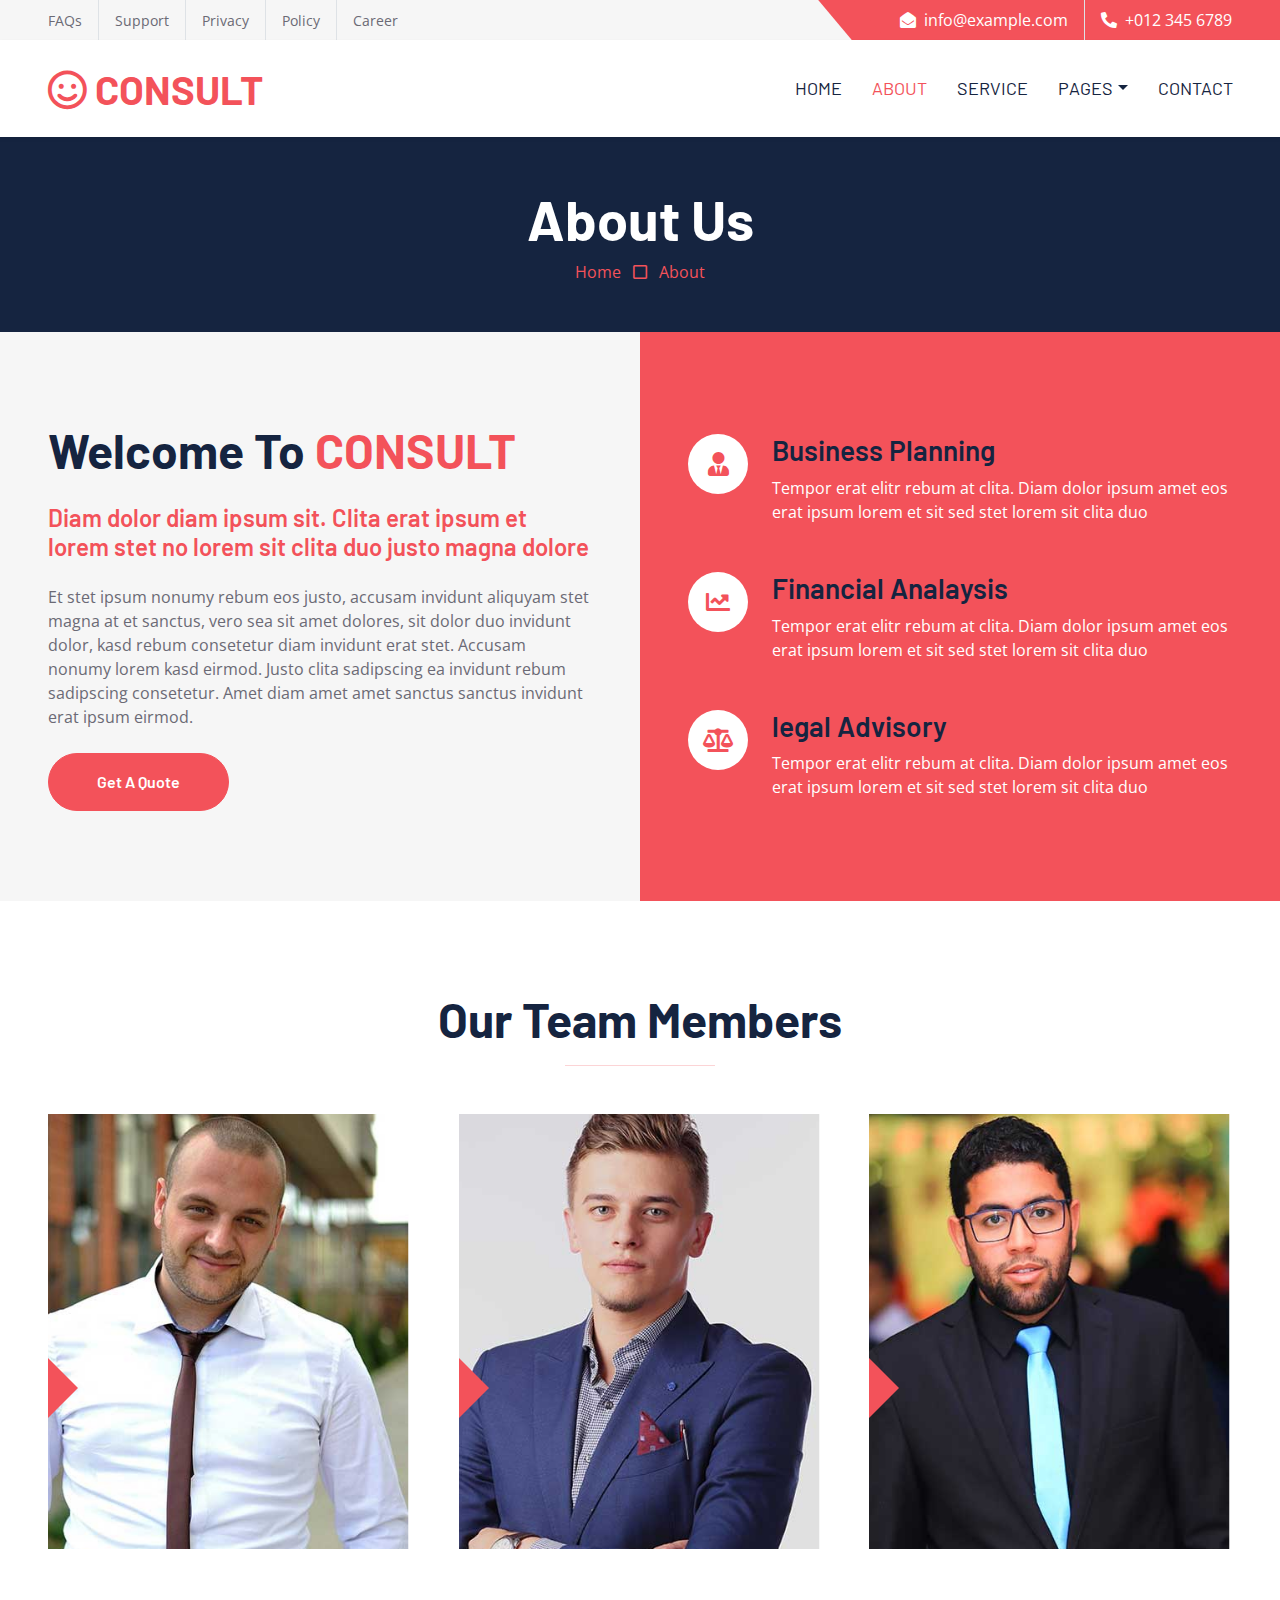
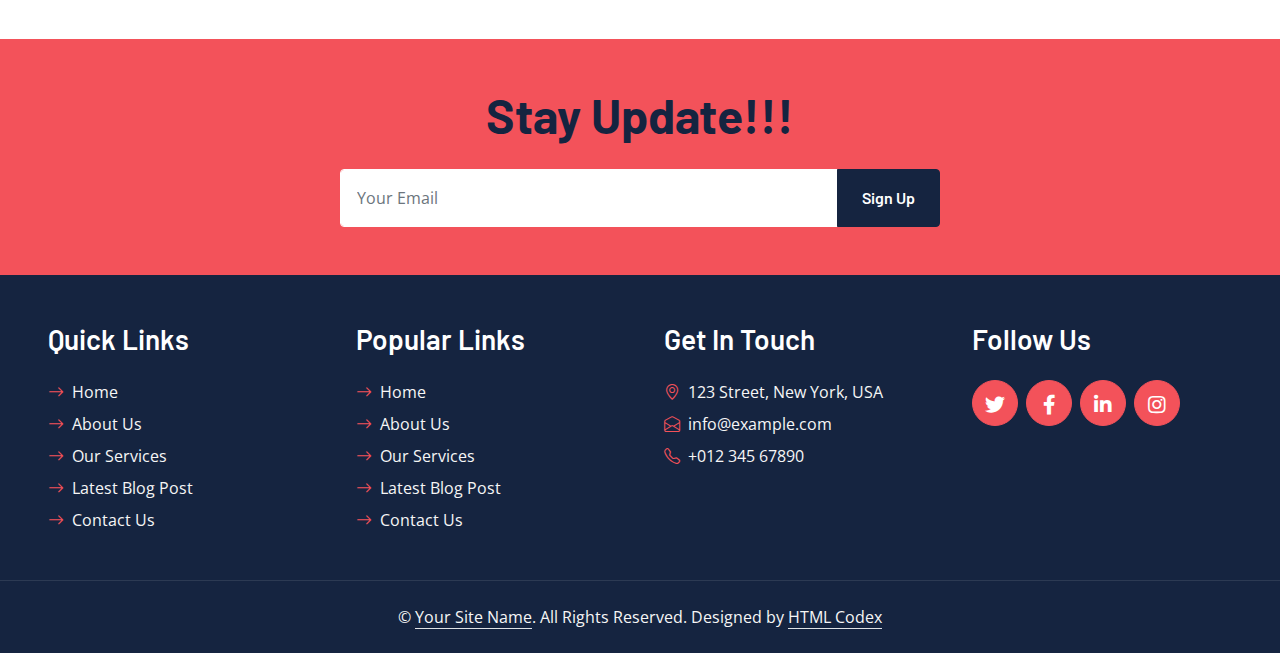
==== site/about.html @ 5a435f61 "[ALL] 1 file were committed 	Files: 		site/: Untracked" ====
<!DOCTYPE html>
<html lang="en">

<head>
    <meta charset="utf-8">
    <title>CONSULT - Consultancy Website Template</title>
    <meta content="width=device-width, initial-scale=1.0" name="viewport">
    <meta content="Free HTML Templates" name="keywords">
    <meta content="Free HTML Templates" name="description">

    <!-- Favicon -->
    <link href="img/favicon.ico" rel="icon">

    <!-- Google Web Fonts -->
    <link rel="preconnect" href="https://fonts.googleapis.com">
    <link rel="preconnect" href="https://fonts.gstatic.com" crossorigin>
    <link href="https://fonts.googleapis.com/css2?family=Barlow:wght@500;600;700&family=Open+Sans:wght@400;600&display=swap" rel="stylesheet"> 

    <!-- Icon Font Stylesheet -->
    <link href="https://cdnjs.cloudflare.com/ajax/libs/font-awesome/5.10.0/css/all.min.css" rel="stylesheet">
    <link href="https://cdn.jsdelivr.net/npm/bootstrap-icons@1.4.1/font/bootstrap-icons.css" rel="stylesheet">

    <!-- Libraries Stylesheet -->
    <link href="lib/owlcarousel/assets/owl.carousel.min.css" rel="stylesheet">

    <!-- Customized Bootstrap Stylesheet -->
    <link href="css/bootstrap.min.css" rel="stylesheet">

    <!-- Template Stylesheet -->
    <link href="css/style.css" rel="stylesheet">
</head>

<div>
    <!-- Topbar Start -->
    <div class="container-fluid bg-secondary ps-5 pe-0 d-none d-lg-block">
        <div class="row gx-0">
            <div class="col-md-6 text-center text-lg-start mb-2 mb-lg-0">
                <div class="d-inline-flex align-items-center">
                    <a class="text-body py-2 pe-3 border-end" href=""><small>FAQs</small></a>
                    <a class="text-body py-2 px-3 border-end" href=""><small>Support</small></a>
                    <a class="text-body py-2 px-3 border-end" href=""><small>Privacy</small></a>
                    <a class="text-body py-2 px-3 border-end" href=""><small>Policy</small></a>
                    <a class="text-body py-2 ps-3" href=""><small>Career</small></a>
                </div>
            </div>
            <div class="col-md-6 text-center text-lg-end">
                <div class="position-relative d-inline-flex align-items-center bg-primary text-white top-shape px-5">
                    <div class="me-3 pe-3 border-end py-2">
                        <p class="m-0"><i class="fa fa-envelope-open me-2"></i>info@example.com</p>
                    </div>
                    <div class="py-2">
                        <p class="m-0"><i class="fa fa-phone-alt me-2"></i>+012 345 6789</p>
                    </div>
                </div>
            </div>
        </div>
    </div>
    <!-- Topbar End -->


    <!-- Navbar Start -->
    <nav class="navbar navbar-expand-lg bg-white navbar-light shadow-sm px-5 py-3 py-lg-0">
        <a href="index.html" class="navbar-brand p-0">
            <h1 class="m-0 text-uppercase text-primary"><i class="far fa-smile text-primary me-2"></i>consult</h1>
        </a>
        <button class="navbar-toggler" type="button" data-bs-toggle="collapse" data-bs-target="#navbarCollapse">
            <span class="navbar-toggler-icon"></span>
        </button>
        <div class="collapse navbar-collapse" id="navbarCollapse">
            <div class="navbar-nav ms-auto py-0 me-n3">
                <a href="index.html" class="nav-item nav-link">Home</a>
                <a href="about.html" class="nav-item nav-link active">About</a>
                <a href="service.html" class="nav-item nav-link">Service</a>
                <div class="nav-item dropdown">
                    <a href="#" class="nav-link dropdown-toggle" data-bs-toggle="dropdown">Pages</a>
                    <div class="dropdown-menu m-0">
                        <a href="blog.html" class="dropdown-item">Blog Grid</a>
                        <a href="detail.html" class="dropdown-item">Blog Detail</a>
                        <a href="feature.html" class="dropdown-item">Features</a>
                        <a href="quote.html" class="dropdown-item">Quote Form</a>
                        <a href="team.html" class="dropdown-item">The Team</a>
                        <a href="testimonial.html" class="dropdown-item">Testimonial</a>
                    </div>
                </div>
                <a href="contact.html" class="nav-item nav-link">Contact</a>
            </div>
        </div>
    </nav>
    <!-- Navbar End -->


    <!-- Page Header Start -->
    <div class="container-fluid bg-dark p-5">
        <div class="row">
            <div class="col-12 text-center">
                <h1 class="display-4 text-white">About Us</h1>
                <a href="">Home</a>
                <i class="far fa-square text-primary px-2"></i>
                <a href="">About</a>
            </div>
        </div>
    </div>
    <!-- Page Header End -->


    <!-- About Start -->
    <div class="container-fluid bg-secondary p-0">
        <div class="row g-0">
            <div class="col-lg-6 py-6 px-5">
                <h1 class="display-5 mb-4">Welcome To <span class="text-primary">CONSULT</span></h1>
                <h4 class="text-primary mb-4">Diam dolor diam ipsum sit. Clita erat ipsum et lorem stet no lorem sit clita duo justo magna dolore</h4>
                <p class="mb-4">Et stet ipsum nonumy rebum eos justo, accusam invidunt aliquyam stet magna at et sanctus, vero sea sit amet dolores, sit dolor duo invidunt dolor, kasd rebum consetetur diam invidunt erat stet. Accusam nonumy lorem kasd eirmod. Justo clita sadipscing ea invidunt rebum sadipscing consetetur. Amet diam amet amet sanctus sanctus invidunt erat ipsum eirmod.</p>
                <a href="" class="btn btn-primary py-md-3 px-md-5 rounded-pill">Get A Quote</a>
            </div>
            <div class="col-lg-6">
                <div class="h-100 d-flex flex-column justify-content-center bg-primary p-5">
                    <div class="d-flex text-white mb-5">
                        <div class="d-flex flex-shrink-0 align-items-center justify-content-center bg-white text-primary rounded-circle mx-auto mb-4" style="width: 60px; height: 60px;">
                            <i class="fa fa-user-tie fs-4"></i>
                        </div>
                        <div class="ps-4">
                            <h3>Business Planning</h3>
                            <p class="mb-0">Tempor erat elitr rebum at clita. Diam dolor ipsum amet eos erat ipsum lorem et sit sed stet lorem sit clita duo</p>
                        </div>
                    </div>
                    <div class="d-flex text-white mb-5">
                        <div class="d-flex flex-shrink-0 align-items-center justify-content-center bg-white text-primary rounded-circle mx-auto mb-4" style="width: 60px; height: 60px;">
                            <i class="fa fa-chart-line fs-4"></i>
                        </div>
                        <div class="ps-4">
                            <h3>Financial Analaysis</h3>
                            <p class="mb-0">Tempor erat elitr rebum at clita. Diam dolor ipsum amet eos erat ipsum lorem et sit sed stet lorem sit clita duo</p>
                        </div>
                    </div>
                    <div class="d-flex text-white">
                        <div class="d-flex flex-shrink-0 align-items-center justify-content-center bg-white text-primary rounded-circle mx-auto mb-4" style="width: 60px; height: 60px;">
                            <i class="fa fa-balance-scale fs-4"></i>
                        </div>
                        <div class="ps-4">
                            <h3>legal Advisory</h3>
                            <p class="mb-0">Tempor erat elitr rebum at clita. Diam dolor ipsum amet eos erat ipsum lorem et sit sed stet lorem sit clita duo</p>
                        </div>
                    </div>
                </div>
            </div>
        </div>
    </div>
    <!-- About End -->


    <!-- Team Start -->
    <div class="container-fluid py-6 px-5">
        <div class="text-center mx-auto mb-5" style="max-width: 600px;">
            <h1 class="display-5 mb-0">Our Team Members</h1>
            <hr class="w-25 mx-auto bg-primary">
        </div>
        <div class="row g-5">
            <div class="col-lg-4">
                <div class="team-item position-relative overflow-hidden">
                    <img class="img-fluid w-100" src="img/team-1.jpg" alt="">
                    <div class="team-text w-100 position-absolute top-50 text-center bg-primary p-4">
                        <h3 class="text-white">Full Name</h3>
                        <p class="text-white text-uppercase mb-0">Designation</p>
                    </div>
                </div>
            </div>
            <div class="col-lg-4">
                <div class="team-item position-relative overflow-hidden">
                    <img class="img-fluid w-100" src="img/team-2.jpg" alt="">
                    <div class="team-text w-100 position-absolute top-50 text-center bg-primary p-4">
                        <h3 class="text-white">Full Name</h3>
                        <p class="text-white text-uppercase mb-0">Designation</p>
                    </div>
                </div>
            </div>
            <div class="col-lg-4">
                <div class="team-item position-relative overflow-hidden">
                    <img class="img-fluid w-100" src="img/team-3.jpg" alt="">
                    <div class="team-text w-100 position-absolute top-50 text-center bg-primary p-4">
                        <h3 class="text-white">Full Name</h3>
                        <p class="text-white text-uppercase mb-0">Designation</p>
                    </div>
                </div>
            </div>
        </div>
    </div>
    <!-- Team End -->
    

    <!-- Footer Start -->
    <div class="container-fluid bg-primary text-secondary p-5">
        <div class="row g-5">
            <div class="col-12 text-center">
                <h1 class="display-5 mb-4">Stay Update!!!</h1>
                <form class="mx-auto" style="max-width: 600px;">
                    <div class="input-group">
                        <input type="text" class="form-control border-white p-3" placeholder="Your Email">
                        <button class="btn btn-dark px-4">Sign Up</button>
                    </div>
                </form>
            </div>
        </div>
    </div>
    <div class="container-fluid bg-dark text-secondary p-5">
        <div class="row g-5">
            <div class="col-lg-3 col-md-6">
                <h3 class="text-white mb-4">Quick Links</h3>
                <div class="d-flex flex-column justify-content-start">
                    <a class="text-secondary mb-2" href="#"><i class="bi bi-arrow-right text-primary me-2"></i>Home</a>
                    <a class="text-secondary mb-2" href="#"><i class="bi bi-arrow-right text-primary me-2"></i>About Us</a>
                    <a class="text-secondary mb-2" href="#"><i class="bi bi-arrow-right text-primary me-2"></i>Our Services</a>
                    <a class="text-secondary mb-2" href="#"><i class="bi bi-arrow-right text-primary me-2"></i>Latest Blog Post</a>
                    <a class="text-secondary" href="#"><i class="bi bi-arrow-right text-primary me-2"></i>Contact Us</a>
                </div>
            </div>
            <div class="col-lg-3 col-md-6">
                <h3 class="text-white mb-4">Popular Links</h3>
                <div class="d-flex flex-column justify-content-start">
                    <a class="text-secondary mb-2" href="#"><i class="bi bi-arrow-right text-primary me-2"></i>Home</a>
                    <a class="text-secondary mb-2" href="#"><i class="bi bi-arrow-right text-primary me-2"></i>About Us</a>
                    <a class="text-secondary mb-2" href="#"><i class="bi bi-arrow-right text-primary me-2"></i>Our Services</a>
                    <a class="text-secondary mb-2" href="#"><i class="bi bi-arrow-right text-primary me-2"></i>Latest Blog Post</a>
                    <a class="text-secondary" href="#"><i class="bi bi-arrow-right text-primary me-2"></i>Contact Us</a>
                </div>
            </div>
            <div class="col-lg-3 col-md-6">
                <h3 class="text-white mb-4">Get In Touch</h3>
                <p class="mb-2"><i class="bi bi-geo-alt text-primary me-2"></i>123 Street, New York, USA</p>
                <p class="mb-2"><i class="bi bi-envelope-open text-primary me-2"></i>info@example.com</p>
                <p class="mb-0"><i class="bi bi-telephone text-primary me-2"></i>+012 345 67890</p>
            </div>
            <div class="col-lg-3 col-md-6">
                <h3 class="text-white mb-4">Follow Us</h3>
                <div class="d-flex">
                    <a class="btn btn-lg btn-primary btn-lg-square rounded-circle me-2" href="#"><i class="fab fa-twitter fw-normal"></i></a>
                    <a class="btn btn-lg btn-primary btn-lg-square rounded-circle me-2" href="#"><i class="fab fa-facebook-f fw-normal"></i></a>
                    <a class="btn btn-lg btn-primary btn-lg-square rounded-circle me-2" href="#"><i class="fab fa-linkedin-in fw-normal"></i></a>
                    <a class="btn btn-lg btn-primary btn-lg-square rounded-circle" href="#"><i class="fab fa-instagram fw-normal"></i></a>
                </div>
            </div>
        </div>
    </div>
    <div class="container-fluid bg-dark text-secondary text-center border-top py-4 px-5" style="border-color: rgba(256, 256, 256, .1) !important;">
        <p class="m-0">&copy; <a class="text-secondary border-bottom" href="#">Your Site Name</a>. All Rights Reserved. Designed by <a class="text-secondary border-bottom" href="https://htmlcodex.com">HTML Codex</a></p>
    </div>
    <!-- Footer End -->


    <!-- Back to Top -->
    <a href="#" class="btn btn-lg btn-primary btn-lg-square rounded-circle back-to-top"><i class="bi bi-arrow-up"></i></a>


    <!-- JavaScript Libraries -->
    <script src="https://code.jquery.com/jquery-3.4.1.min.js"></script>
    <script src="https://cdn.jsdelivr.net/npm/bootstrap@5.0.0/dist/js/bootstrap.bundle.min.js"></script>
    <script src="lib/easing/easing.min.js"></script>
    <script src="lib/waypoints/waypoints.min.js"></script>
    <script src="lib/owlcarousel/owl.carousel.min.js"></script>

    <!-- Template Javascript -->
    <script src="js/main.js"></script>
</body>

</html>
---- site/css/style.css ----
/********** Template CSS **********/
:root {
    --primary: #F3525A;
    --secondary: #F6F6F6;
    --light: #FFFFFF;
    --dark: #152440;
}

h1,
h2,
.font-weight-bold {
    font-weight: 700 !important;
}

h3,
h4,
.font-weight-semi-bold {
    font-weight: 600 !important;
}

h5,
h6,
.font-weight-medium {
    font-weight: 500 !important;
}

.pt-6 {
    padding-top: 90px;
}

.pb-6 {
    padding-bottom: 90px;
}

.py-6 {
    padding-top: 90px;
    padding-bottom: 90px;
}

.btn {
    font-family: 'Barlow', sans-serif;
    font-weight: 600;
    transition: .5s;
}

.btn-primary {
    color: #FFFFFF;
}

.btn-square {
    width: 36px;
    height: 36px;
}

.btn-sm-square {
    width: 28px;
    height: 28px;
}

.btn-lg-square {
    width: 46px;
    height: 46px;
}

.btn-square,
.btn-sm-square,
.btn-lg-square {
    padding-left: 0;
    padding-right: 0;
    text-align: center;
}

.back-to-top {
    position: fixed;
    display: none;
    right: 45px;
    bottom: 45px;
    z-index: 99;
}

.top-shape::before {
    position: absolute;
    content: "";
    width: 35px;
    height: 100%;
    top: 0;
    left: -17px;
    background: var(--primary);
    transform: skew(40deg);
}

.navbar-light .navbar-nav .nav-link {
    font-family: 'Barlow', sans-serif;
    padding: 35px 15px;
    font-size: 18px;
    text-transform: uppercase;
    color: var(--dark);
    outline: none;
    transition: .5s;
}

.sticky-top.navbar-light .navbar-nav .nav-link {
    padding: 20px 15px;
}

.navbar-light .navbar-nav .nav-link:hover,
.navbar-light .navbar-nav .nav-link.active {
    color: var(--primary);
}

@media (max-width: 991.98px) {
    .navbar-light .navbar-nav .nav-link  {
        padding: 10px 0;
    }
}

.carousel-caption {
    top: 0;
    left: 0;
    right: 0;
    bottom: 0;
    background: rgba(21, 36, 64, .7);
    z-index: 1;
}

@media (max-width: 576px) {
    .carousel-caption h5 {
        font-size: 14px;
        font-weight: 500 !important;
    }

    .carousel-caption h1 {
        font-size: 30px;
        font-weight: 600 !important;
    }
}

.carousel-control-prev,
.carousel-control-next {
    width: 10%;
}

.carousel-control-prev-icon,
.carousel-control-next-icon {
    width: 3rem;
    height: 3rem;
}

.service-item {
    position: relative;
    overflow: hidden;
    height: 350px;
    display: flex;
    flex-direction: column;
    align-items: center;
    justify-content: center;
    transition: .3s;
}

.service-item::after {
    position: absolute;
    content: "";
    width: 100%;
    height: 50px;
    bottom: -50px;
    left: 0;
    background: var(--light);
    border-radius: 100% 100% 0 0;
    box-shadow: 0px -10px 5px #EEEEEE;
    transition: .5s;
}

.service-item:hover::after {
    bottom: -25px;
}

.service-item p {
    transition: .3s;
}

.service-item:hover p {
    margin-bottom: 25px !important;
}

.team-item img {
    transform: scale(1.15);
    margin-left: -30px;
    transition: .5s;
}

.team-item:hover img {
    margin-left: 0;
}

.team-item .team-text {
    left: -100%;
    transition: .5s;
}

.team-item .team-text::after {
    position: absolute;
    content: "";
    width: 0;
    height: 0;
    top: 50%;
    right: -60px;
    margin-top: -30px;
    border: 30px solid;
    border-color: transparent transparent transparent var(--primary);
}

.team-item:hover .team-text {
    left: 0;
}

.testimonial-carousel .owl-nav {
    margin-top: 30px;
    display: flex;
    justify-content: start;
}

.testimonial-carousel .owl-nav .owl-prev,
.testimonial-carousel .owl-nav .owl-next{
    position: relative;
    margin: 0 5px;
    width: 45px;
    height: 45px;
    display: flex;
    align-items: center;
    justify-content: center;
    color: #FFFFFF;
    background: var(--primary);
    font-size: 22px;
    border-radius: 45px;
    transition: .5s;
}

.testimonial-carousel .owl-nav .owl-prev:hover,
.testimonial-carousel .owl-nav .owl-next:hover {
    color: var(--dark);
}

.testimonial-carousel .owl-item img {
    width: 90px;
    height: 90px;
}

.blog-item img {
    transition: .5s;
}

.blog-item:hover img {
    transform: scale(1.1);
}
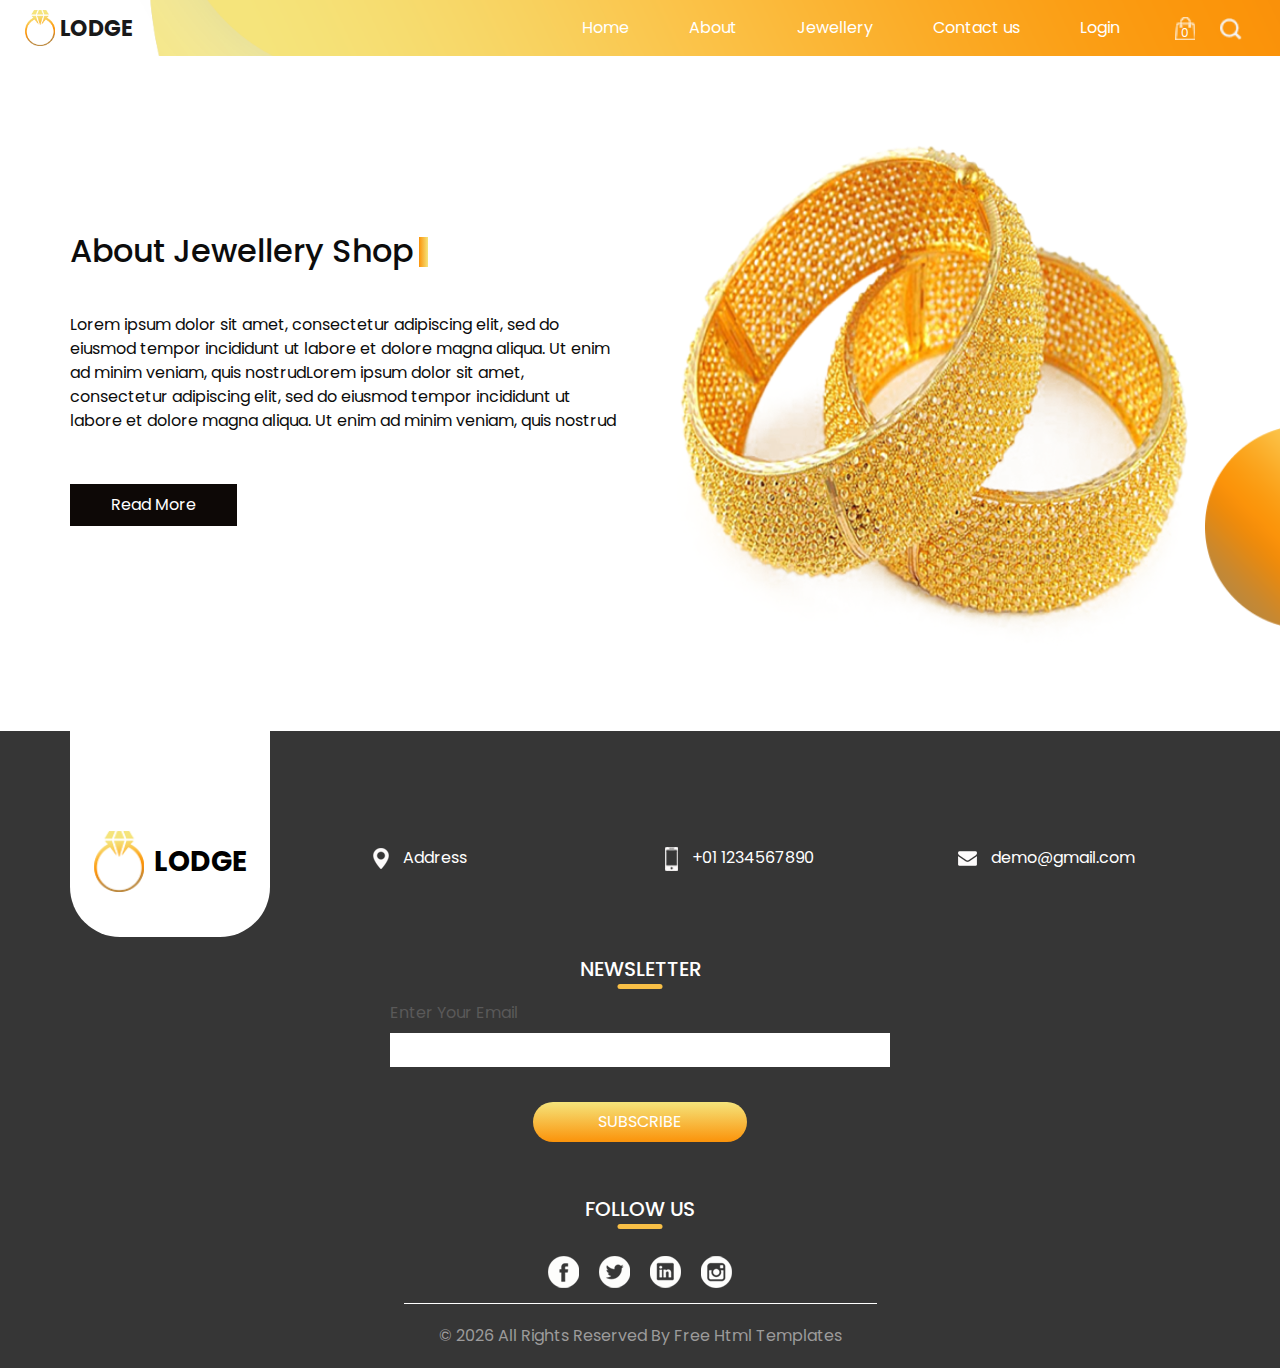
==== commit 56f8c2fe: "[ALL] 138 files were committed 	Files: 		site/LICENSE.txt: Deleted 		site/READ-ME.txt: Deleted 		sit" ====
--- a/site/about.html
+++ b/site/about.html
@@ -1,264 +1,235 @@
 <!DOCTYPE html>
-<html lang="en">
+<html>
 
 <head>
-    <meta charset="utf-8">
-    <title>CONSULT - Consultancy Website Template</title>
-    <meta content="width=device-width, initial-scale=1.0" name="viewport">
-    <meta content="Free HTML Templates" name="keywords">
-    <meta content="Free HTML Templates" name="description">
-
-    <!-- Favicon -->
-    <link href="img/favicon.ico" rel="icon">
-
-    <!-- Google Web Fonts -->
-    <link rel="preconnect" href="https://fonts.googleapis.com">
-    <link rel="preconnect" href="https://fonts.gstatic.com" crossorigin>
-    <link href="https://fonts.googleapis.com/css2?family=Barlow:wght@500;600;700&family=Open+Sans:wght@400;600&display=swap" rel="stylesheet"> 
-
-    <!-- Icon Font Stylesheet -->
-    <link href="https://cdnjs.cloudflare.com/ajax/libs/font-awesome/5.10.0/css/all.min.css" rel="stylesheet">
-    <link href="https://cdn.jsdelivr.net/npm/bootstrap-icons@1.4.1/font/bootstrap-icons.css" rel="stylesheet">
-
-    <!-- Libraries Stylesheet -->
-    <link href="lib/owlcarousel/assets/owl.carousel.min.css" rel="stylesheet">
-
-    <!-- Customized Bootstrap Stylesheet -->
-    <link href="css/bootstrap.min.css" rel="stylesheet">
-
-    <!-- Template Stylesheet -->
-    <link href="css/style.css" rel="stylesheet">
+  <!-- Basic -->
+  <meta charset="utf-8" />
+  <meta http-equiv="X-UA-Compatible" content="IE=edge" />
+  <!-- Mobile Metas -->
+  <meta name="viewport" content="width=device-width, initial-scale=1, shrink-to-fit=no" />
+  <!-- Site Metas -->
+  <meta name="keywords" content="" />
+  <meta name="description" content="" />
+  <meta name="author" content="" />
+
+  <title>Lodge</title>
+
+  <!-- slider stylesheet -->
+  <link rel="stylesheet" type="text/css" href="https://cdnjs.cloudflare.com/ajax/libs/OwlCarousel2/2.1.3/assets/owl.carousel.min.css" />
+
+  <!-- bootstrap core css -->
+  <link rel="stylesheet" type="text/css" href="css/bootstrap.css" />
+
+  <!-- fonts style -->
+  <link href="https://fonts.googleapis.com/css?family=Baloo+Chettan|Poppins:400,600,700&display=swap" rel="stylesheet">
+  <!-- Custom styles for this template -->
+  <link href="css/style.css" rel="stylesheet" />
+  <!-- responsive style -->
+  <link href="css/responsive.css" rel="stylesheet" />
 </head>
 
-<div>
-    <!-- Topbar Start -->
-    <div class="container-fluid bg-secondary ps-5 pe-0 d-none d-lg-block">
-        <div class="row gx-0">
-            <div class="col-md-6 text-center text-lg-start mb-2 mb-lg-0">
-                <div class="d-inline-flex align-items-center">
-                    <a class="text-body py-2 pe-3 border-end" href=""><small>FAQs</small></a>
-                    <a class="text-body py-2 px-3 border-end" href=""><small>Support</small></a>
-                    <a class="text-body py-2 px-3 border-end" href=""><small>Privacy</small></a>
-                    <a class="text-body py-2 px-3 border-end" href=""><small>Policy</small></a>
-                    <a class="text-body py-2 ps-3" href=""><small>Career</small></a>
+<body class="sub_page">
+
+  <div class="hero_area">
+    <!-- header section strats -->
+    <header class="header_section">
+      <div class="container-fluid">
+        <nav class="navbar navbar-expand-lg custom_nav-container ">
+          <a class="navbar-brand" href="index.html">
+            <img src="images/logo.png" alt="">
+            <span>
+              Lodge
+            </span>
+          </a>
+          <button class="navbar-toggler" type="button" data-toggle="collapse" data-target="#navbarSupportedContent" aria-controls="navbarSupportedContent" aria-expanded="false" aria-label="Toggle navigation">
+            <span class="navbar-toggler-icon"></span>
+          </button>
+
+          <div class="collapse navbar-collapse" id="navbarSupportedContent">
+            <div class="d-flex ml-auto flex-column flex-lg-row align-items-center">
+              <ul class="navbar-nav  ">
+                <li class="nav-item active">
+                  <a class="nav-link" href="index.html">Home <span class="sr-only">(current)</span></a>
+                </li>
+                <li class="nav-item">
+                  <a class="nav-link" href="about.html"> About</a>
+                </li>
+                <li class="nav-item">
+                  <a class="nav-link" href="jewellery.html">Jewellery </a>
+                </li>
+                <li class="nav-item">
+                  <a class="nav-link" href="contact.html">Contact us</a>
+                </li>
+                <li class="nav-item">
+                  <a class="nav-link" href="#">Login</a>
+                </li>
+              </ul>
+
+            </div>
+            <div class="quote_btn-container ">
+              <a href="">
+                <img src="images/cart.png" alt="">
+                <div class="cart_number">
+                  0
                 </div>
-            </div>
-            <div class="col-md-6 text-center text-lg-end">
-                <div class="position-relative d-inline-flex align-items-center bg-primary text-white top-shape px-5">
-                    <div class="me-3 pe-3 border-end py-2">
-                        <p class="m-0"><i class="fa fa-envelope-open me-2"></i>info@example.com</p>
-                    </div>
-                    <div class="py-2">
-                        <p class="m-0"><i class="fa fa-phone-alt me-2"></i>+012 345 6789</p>
-                    </div>
-                </div>
-            </div>
-        </div>
+              </a>
+              <form class="form-inline">
+                <button class="btn  my-2 my-sm-0 nav_search-btn" type="submit"></button>
+              </form>
+            </div>
+          </div>
+        </nav>
+      </div>
+    </header>
+    <!-- end header section -->
+  </div>
+
+
+
+  <!-- about section -->
+
+  <section class="about_section layout_padding2-top layout_padding-bottom">
+    <div class="design-box">
+      <img src="images/design-2.png" alt="">
     </div>
-    <!-- Topbar End -->
-
-
-    <!-- Navbar Start -->
-    <nav class="navbar navbar-expand-lg bg-white navbar-light shadow-sm px-5 py-3 py-lg-0">
-        <a href="index.html" class="navbar-brand p-0">
-            <h1 class="m-0 text-uppercase text-primary"><i class="far fa-smile text-primary me-2"></i>consult</h1>
-        </a>
-        <button class="navbar-toggler" type="button" data-bs-toggle="collapse" data-bs-target="#navbarCollapse">
-            <span class="navbar-toggler-icon"></span>
-        </button>
-        <div class="collapse navbar-collapse" id="navbarCollapse">
-            <div class="navbar-nav ms-auto py-0 me-n3">
-                <a href="index.html" class="nav-item nav-link">Home</a>
-                <a href="about.html" class="nav-item nav-link active">About</a>
-                <a href="service.html" class="nav-item nav-link">Service</a>
-                <div class="nav-item dropdown">
-                    <a href="#" class="nav-link dropdown-toggle" data-bs-toggle="dropdown">Pages</a>
-                    <div class="dropdown-menu m-0">
-                        <a href="blog.html" class="dropdown-item">Blog Grid</a>
-                        <a href="detail.html" class="dropdown-item">Blog Detail</a>
-                        <a href="feature.html" class="dropdown-item">Features</a>
-                        <a href="quote.html" class="dropdown-item">Quote Form</a>
-                        <a href="team.html" class="dropdown-item">The Team</a>
-                        <a href="testimonial.html" class="dropdown-item">Testimonial</a>
-                    </div>
-                </div>
-                <a href="contact.html" class="nav-item nav-link">Contact</a>
-            </div>
-        </div>
-    </nav>
-    <!-- Navbar End -->
-
-
-    <!-- Page Header Start -->
-    <div class="container-fluid bg-dark p-5">
+    <div class="container">
+      <div class="row">
+        <div class="col-md-6">
+          <div class="detail-box">
+            <div class="heading_container">
+              <h2>
+                About Jewellery Shop
+              </h2>
+            </div>
+            <p>
+              Lorem ipsum dolor sit amet, consectetur adipiscing elit, sed do eiusmod tempor incididunt ut labore et
+              dolore magna aliqua. Ut enim ad minim veniam, quis nostrudLorem ipsum dolor sit amet, consectetur
+              adipiscing elit, sed do eiusmod tempor incididunt ut labore et dolore magna aliqua. Ut enim ad minim
+              veniam, quis nostrud
+            </p>
+            <div>
+              <a href="">
+                Read More
+              </a>
+            </div>
+          </div>
+        </div>
+        <div class="col-md-6">
+          <div class="img-box">
+            <img src="images/about-img.png" alt="">
+          </div>
+        </div>
+      </div>
+    </div>
+  </section>
+
+  <!-- end about section -->
+
+
+  <!-- info section -->
+  <section class="info_section ">
+    <div class="container">
+      <div class="info_container">
         <div class="row">
-            <div class="col-12 text-center">
-                <h1 class="display-4 text-white">About Us</h1>
-                <a href="">Home</a>
-                <i class="far fa-square text-primary px-2"></i>
-                <a href="">About</a>
-            </div>
-        </div>
+          <div class="col-md-3">
+            <div class="info_logo">
+              <a href="">
+                <img src="images/logo.png" alt="">
+                <span>
+                  Lodge
+                </span>
+              </a>
+            </div>
+          </div>
+          <div class="col-md-3">
+            <div class="info_contact">
+              <a href="">
+                <img src="images/location.png" alt="">
+                <span>
+                  Address
+                </span>
+              </a>
+            </div>
+          </div>
+          <div class="col-md-3">
+            <div class="info_contact">
+              <a href="">
+                <img src="images/phone.png" alt="">
+                <span>
+                  +01 1234567890
+                </span>
+              </a>
+            </div>
+          </div>
+          <div class="col-md-3">
+            <div class="info_contact">
+              <a href="">
+                <img src="images/mail.png" alt="">
+                <span>
+                  demo@gmail.com
+                </span>
+              </a>
+            </div>
+          </div>
+        </div>
+        <div class="info_form">
+          <div class="d-flex justify-content-center">
+            <h5 class="info_heading">
+              Newsletter
+            </h5>
+          </div>
+          <form action="">
+            <div class="email_box">
+              <label for="email2">Enter Your Email</label>
+              <input type="text" id="email2">
+            </div>
+            <div>
+              <button>
+                subscribe
+              </button>
+            </div>
+          </form>
+        </div>
+        <div class="info_social">
+          <div class="d-flex justify-content-center">
+            <h5 class="info_heading">
+              Follow Us
+            </h5>
+          </div>
+          <div class="social_box">
+            <a href="">
+              <img src="images/fb.png" alt="">
+            </a>
+            <a href="">
+              <img src="images/twitter.png" alt="">
+            </a>
+            <a href="">
+              <img src="images/linkedin.png" alt="">
+            </a>
+            <a href="">
+              <img src="images/insta.png" alt="">
+            </a>
+          </div>
+        </div>
+      </div>
     </div>
-    <!-- Page Header End -->
-
-
-    <!-- About Start -->
-    <div class="container-fluid bg-secondary p-0">
-        <div class="row g-0">
-            <div class="col-lg-6 py-6 px-5">
-                <h1 class="display-5 mb-4">Welcome To <span class="text-primary">CONSULT</span></h1>
-                <h4 class="text-primary mb-4">Diam dolor diam ipsum sit. Clita erat ipsum et lorem stet no lorem sit clita duo justo magna dolore</h4>
-                <p class="mb-4">Et stet ipsum nonumy rebum eos justo, accusam invidunt aliquyam stet magna at et sanctus, vero sea sit amet dolores, sit dolor duo invidunt dolor, kasd rebum consetetur diam invidunt erat stet. Accusam nonumy lorem kasd eirmod. Justo clita sadipscing ea invidunt rebum sadipscing consetetur. Amet diam amet amet sanctus sanctus invidunt erat ipsum eirmod.</p>
-                <a href="" class="btn btn-primary py-md-3 px-md-5 rounded-pill">Get A Quote</a>
-            </div>
-            <div class="col-lg-6">
-                <div class="h-100 d-flex flex-column justify-content-center bg-primary p-5">
-                    <div class="d-flex text-white mb-5">
-                        <div class="d-flex flex-shrink-0 align-items-center justify-content-center bg-white text-primary rounded-circle mx-auto mb-4" style="width: 60px; height: 60px;">
-                            <i class="fa fa-user-tie fs-4"></i>
-                        </div>
-                        <div class="ps-4">
-                            <h3>Business Planning</h3>
-                            <p class="mb-0">Tempor erat elitr rebum at clita. Diam dolor ipsum amet eos erat ipsum lorem et sit sed stet lorem sit clita duo</p>
-                        </div>
-                    </div>
-                    <div class="d-flex text-white mb-5">
-                        <div class="d-flex flex-shrink-0 align-items-center justify-content-center bg-white text-primary rounded-circle mx-auto mb-4" style="width: 60px; height: 60px;">
-                            <i class="fa fa-chart-line fs-4"></i>
-                        </div>
-                        <div class="ps-4">
-                            <h3>Financial Analaysis</h3>
-                            <p class="mb-0">Tempor erat elitr rebum at clita. Diam dolor ipsum amet eos erat ipsum lorem et sit sed stet lorem sit clita duo</p>
-                        </div>
-                    </div>
-                    <div class="d-flex text-white">
-                        <div class="d-flex flex-shrink-0 align-items-center justify-content-center bg-white text-primary rounded-circle mx-auto mb-4" style="width: 60px; height: 60px;">
-                            <i class="fa fa-balance-scale fs-4"></i>
-                        </div>
-                        <div class="ps-4">
-                            <h3>legal Advisory</h3>
-                            <p class="mb-0">Tempor erat elitr rebum at clita. Diam dolor ipsum amet eos erat ipsum lorem et sit sed stet lorem sit clita duo</p>
-                        </div>
-                    </div>
-                </div>
-            </div>
-        </div>
-    </div>
-    <!-- About End -->
-
-
-    <!-- Team Start -->
-    <div class="container-fluid py-6 px-5">
-        <div class="text-center mx-auto mb-5" style="max-width: 600px;">
-            <h1 class="display-5 mb-0">Our Team Members</h1>
-            <hr class="w-25 mx-auto bg-primary">
-        </div>
-        <div class="row g-5">
-            <div class="col-lg-4">
-                <div class="team-item position-relative overflow-hidden">
-                    <img class="img-fluid w-100" src="img/team-1.jpg" alt="">
-                    <div class="team-text w-100 position-absolute top-50 text-center bg-primary p-4">
-                        <h3 class="text-white">Full Name</h3>
-                        <p class="text-white text-uppercase mb-0">Designation</p>
-                    </div>
-                </div>
-            </div>
-            <div class="col-lg-4">
-                <div class="team-item position-relative overflow-hidden">
-                    <img class="img-fluid w-100" src="img/team-2.jpg" alt="">
-                    <div class="team-text w-100 position-absolute top-50 text-center bg-primary p-4">
-                        <h3 class="text-white">Full Name</h3>
-                        <p class="text-white text-uppercase mb-0">Designation</p>
-                    </div>
-                </div>
-            </div>
-            <div class="col-lg-4">
-                <div class="team-item position-relative overflow-hidden">
-                    <img class="img-fluid w-100" src="img/team-3.jpg" alt="">
-                    <div class="team-text w-100 position-absolute top-50 text-center bg-primary p-4">
-                        <h3 class="text-white">Full Name</h3>
-                        <p class="text-white text-uppercase mb-0">Designation</p>
-                    </div>
-                </div>
-            </div>
-        </div>
-    </div>
-    <!-- Team End -->
-    
-
-    <!-- Footer Start -->
-    <div class="container-fluid bg-primary text-secondary p-5">
-        <div class="row g-5">
-            <div class="col-12 text-center">
-                <h1 class="display-5 mb-4">Stay Update!!!</h1>
-                <form class="mx-auto" style="max-width: 600px;">
-                    <div class="input-group">
-                        <input type="text" class="form-control border-white p-3" placeholder="Your Email">
-                        <button class="btn btn-dark px-4">Sign Up</button>
-                    </div>
-                </form>
-            </div>
-        </div>
-    </div>
-    <div class="container-fluid bg-dark text-secondary p-5">
-        <div class="row g-5">
-            <div class="col-lg-3 col-md-6">
-                <h3 class="text-white mb-4">Quick Links</h3>
-                <div class="d-flex flex-column justify-content-start">
-                    <a class="text-secondary mb-2" href="#"><i class="bi bi-arrow-right text-primary me-2"></i>Home</a>
-                    <a class="text-secondary mb-2" href="#"><i class="bi bi-arrow-right text-primary me-2"></i>About Us</a>
-                    <a class="text-secondary mb-2" href="#"><i class="bi bi-arrow-right text-primary me-2"></i>Our Services</a>
-                    <a class="text-secondary mb-2" href="#"><i class="bi bi-arrow-right text-primary me-2"></i>Latest Blog Post</a>
-                    <a class="text-secondary" href="#"><i class="bi bi-arrow-right text-primary me-2"></i>Contact Us</a>
-                </div>
-            </div>
-            <div class="col-lg-3 col-md-6">
-                <h3 class="text-white mb-4">Popular Links</h3>
-                <div class="d-flex flex-column justify-content-start">
-                    <a class="text-secondary mb-2" href="#"><i class="bi bi-arrow-right text-primary me-2"></i>Home</a>
-                    <a class="text-secondary mb-2" href="#"><i class="bi bi-arrow-right text-primary me-2"></i>About Us</a>
-                    <a class="text-secondary mb-2" href="#"><i class="bi bi-arrow-right text-primary me-2"></i>Our Services</a>
-                    <a class="text-secondary mb-2" href="#"><i class="bi bi-arrow-right text-primary me-2"></i>Latest Blog Post</a>
-                    <a class="text-secondary" href="#"><i class="bi bi-arrow-right text-primary me-2"></i>Contact Us</a>
-                </div>
-            </div>
-            <div class="col-lg-3 col-md-6">
-                <h3 class="text-white mb-4">Get In Touch</h3>
-                <p class="mb-2"><i class="bi bi-geo-alt text-primary me-2"></i>123 Street, New York, USA</p>
-                <p class="mb-2"><i class="bi bi-envelope-open text-primary me-2"></i>info@example.com</p>
-                <p class="mb-0"><i class="bi bi-telephone text-primary me-2"></i>+012 345 67890</p>
-            </div>
-            <div class="col-lg-3 col-md-6">
-                <h3 class="text-white mb-4">Follow Us</h3>
-                <div class="d-flex">
-                    <a class="btn btn-lg btn-primary btn-lg-square rounded-circle me-2" href="#"><i class="fab fa-twitter fw-normal"></i></a>
-                    <a class="btn btn-lg btn-primary btn-lg-square rounded-circle me-2" href="#"><i class="fab fa-facebook-f fw-normal"></i></a>
-                    <a class="btn btn-lg btn-primary btn-lg-square rounded-circle me-2" href="#"><i class="fab fa-linkedin-in fw-normal"></i></a>
-                    <a class="btn btn-lg btn-primary btn-lg-square rounded-circle" href="#"><i class="fab fa-instagram fw-normal"></i></a>
-                </div>
-            </div>
-        </div>
-    </div>
-    <div class="container-fluid bg-dark text-secondary text-center border-top py-4 px-5" style="border-color: rgba(256, 256, 256, .1) !important;">
-        <p class="m-0">&copy; <a class="text-secondary border-bottom" href="#">Your Site Name</a>. All Rights Reserved. Designed by <a class="text-secondary border-bottom" href="https://htmlcodex.com">HTML Codex</a></p>
-    </div>
-    <!-- Footer End -->
-
-
-    <!-- Back to Top -->
-    <a href="#" class="btn btn-lg btn-primary btn-lg-square rounded-circle back-to-top"><i class="bi bi-arrow-up"></i></a>
-
-
-    <!-- JavaScript Libraries -->
-    <script src="https://code.jquery.com/jquery-3.4.1.min.js"></script>
-    <script src="https://cdn.jsdelivr.net/npm/bootstrap@5.0.0/dist/js/bootstrap.bundle.min.js"></script>
-    <script src="lib/easing/easing.min.js"></script>
-    <script src="lib/waypoints/waypoints.min.js"></script>
-    <script src="lib/owlcarousel/owl.carousel.min.js"></script>
-
-    <!-- Template Javascript -->
-    <script src="js/main.js"></script>
+  </section>
+
+  <!-- end info_section -->
+
+  <!-- footer section -->
+  <section class="container-fluid footer_section">
+    <p>
+      &copy; <span id="displayYear"></span> All Rights Reserved By
+      <a href="https://html.design/">Free Html Templates</a>
+    </p>
+  </section>
+  <!-- footer section -->
+
+  <script type="text/javascript" src="js/jquery-3.4.1.min.js"></script>
+  <script type="text/javascript" src="js/bootstrap.js"></script>
+  <script type="text/javascript" src="js/custom.js"></script>
+
 </body>
 
 </html>--- a/site/css/style.css
+++ b/site/css/style.css
@@ -1,254 +1,914 @@
-/********** Template CSS **********/
-:root {
-    --primary: #F3525A;
-    --secondary: #F6F6F6;
-    --light: #FFFFFF;
-    --dark: #152440;
-}
-
-h1,
-h2,
-.font-weight-bold {
-    font-weight: 700 !important;
-}
-
-h3,
-h4,
-.font-weight-semi-bold {
-    font-weight: 600 !important;
-}
-
-h5,
-h6,
-.font-weight-medium {
-    font-weight: 500 !important;
-}
-
-.pt-6 {
-    padding-top: 90px;
-}
-
-.pb-6 {
-    padding-bottom: 90px;
-}
-
-.py-6 {
-    padding-top: 90px;
-    padding-bottom: 90px;
-}
-
-.btn {
-    font-family: 'Barlow', sans-serif;
-    font-weight: 600;
-    transition: .5s;
-}
-
-.btn-primary {
-    color: #FFFFFF;
-}
-
-.btn-square {
-    width: 36px;
-    height: 36px;
-}
-
-.btn-sm-square {
-    width: 28px;
-    height: 28px;
-}
-
-.btn-lg-square {
-    width: 46px;
-    height: 46px;
-}
-
-.btn-square,
-.btn-sm-square,
-.btn-lg-square {
-    padding-left: 0;
-    padding-right: 0;
-    text-align: center;
-}
-
-.back-to-top {
-    position: fixed;
-    display: none;
-    right: 45px;
-    bottom: 45px;
-    z-index: 99;
-}
-
-.top-shape::before {
-    position: absolute;
-    content: "";
-    width: 35px;
-    height: 100%;
-    top: 0;
-    left: -17px;
-    background: var(--primary);
-    transform: skew(40deg);
-}
-
-.navbar-light .navbar-nav .nav-link {
-    font-family: 'Barlow', sans-serif;
-    padding: 35px 15px;
-    font-size: 18px;
-    text-transform: uppercase;
-    color: var(--dark);
-    outline: none;
-    transition: .5s;
-}
-
-.sticky-top.navbar-light .navbar-nav .nav-link {
-    padding: 20px 15px;
-}
-
-.navbar-light .navbar-nav .nav-link:hover,
-.navbar-light .navbar-nav .nav-link.active {
-    color: var(--primary);
-}
-
-@media (max-width: 991.98px) {
-    .navbar-light .navbar-nav .nav-link  {
-        padding: 10px 0;
-    }
-}
-
-.carousel-caption {
-    top: 0;
-    left: 0;
-    right: 0;
-    bottom: 0;
-    background: rgba(21, 36, 64, .7);
-    z-index: 1;
-}
-
-@media (max-width: 576px) {
-    .carousel-caption h5 {
-        font-size: 14px;
-        font-weight: 500 !important;
-    }
-
-    .carousel-caption h1 {
-        font-size: 30px;
-        font-weight: 600 !important;
-    }
-}
-
-.carousel-control-prev,
-.carousel-control-next {
-    width: 10%;
-}
-
-.carousel-control-prev-icon,
-.carousel-control-next-icon {
-    width: 3rem;
-    height: 3rem;
-}
-
-.service-item {
-    position: relative;
-    overflow: hidden;
-    height: 350px;
-    display: flex;
-    flex-direction: column;
-    align-items: center;
-    justify-content: center;
-    transition: .3s;
-}
-
-.service-item::after {
-    position: absolute;
-    content: "";
-    width: 100%;
-    height: 50px;
-    bottom: -50px;
-    left: 0;
-    background: var(--light);
-    border-radius: 100% 100% 0 0;
-    box-shadow: 0px -10px 5px #EEEEEE;
-    transition: .5s;
-}
-
-.service-item:hover::after {
-    bottom: -25px;
-}
-
-.service-item p {
-    transition: .3s;
-}
-
-.service-item:hover p {
-    margin-bottom: 25px !important;
-}
-
-.team-item img {
-    transform: scale(1.15);
-    margin-left: -30px;
-    transition: .5s;
-}
-
-.team-item:hover img {
-    margin-left: 0;
-}
-
-.team-item .team-text {
-    left: -100%;
-    transition: .5s;
-}
-
-.team-item .team-text::after {
-    position: absolute;
-    content: "";
-    width: 0;
-    height: 0;
-    top: 50%;
-    right: -60px;
-    margin-top: -30px;
-    border: 30px solid;
-    border-color: transparent transparent transparent var(--primary);
-}
-
-.team-item:hover .team-text {
-    left: 0;
-}
-
-.testimonial-carousel .owl-nav {
-    margin-top: 30px;
-    display: flex;
-    justify-content: start;
-}
-
-.testimonial-carousel .owl-nav .owl-prev,
-.testimonial-carousel .owl-nav .owl-next{
-    position: relative;
-    margin: 0 5px;
-    width: 45px;
-    height: 45px;
-    display: flex;
-    align-items: center;
-    justify-content: center;
-    color: #FFFFFF;
-    background: var(--primary);
-    font-size: 22px;
-    border-radius: 45px;
-    transition: .5s;
-}
-
-.testimonial-carousel .owl-nav .owl-prev:hover,
-.testimonial-carousel .owl-nav .owl-next:hover {
-    color: var(--dark);
-}
-
-.testimonial-carousel .owl-item img {
-    width: 90px;
-    height: 90px;
-}
-
-.blog-item img {
-    transition: .5s;
-}
-
-.blog-item:hover img {
-    transform: scale(1.1);
-}+body {
+  font-family: "Poppins", sans-serif;
+  color: #0c0c0c;
+  background-color: #ffffff;
+}
+
+.layout_padding {
+  padding: 75px 0;
+}
+
+.layout_padding2 {
+  padding: 45px 0;
+}
+
+.layout_padding2-top {
+  padding-top: 45px;
+}
+
+.layout_padding2-bottom {
+  padding-bottom: 45px;
+}
+
+.layout_padding-top {
+  padding-top: 75px;
+}
+
+.layout_padding-bottom {
+  padding-bottom: 75px;
+}
+
+.heading_container {
+  display: -webkit-box;
+  display: -ms-flexbox;
+  display: flex;
+}
+
+.heading_container h2 {
+  position: relative;
+}
+
+.heading_container h2::before {
+  content: "";
+  position: absolute;
+  width: 9px;
+  height: 30px;
+  top: 14%;
+  right: -15px;
+  background: -webkit-gradient(linear, left top, right top, from(#fb930a), to(#f5e47b));
+  background: linear-gradient(to right, #fb930a, #f5e47b);
+}
+
+/*header section*/
+.hero_area {
+  height: 100vh;
+  position: relative;
+  background-image: url(../images/hero-bg.png);
+  background-size: cover;
+  background-position: bottom right;
+  background-repeat: no-repeat;
+}
+
+.sub_page .hero_area {
+  height: auto;
+  background-position: top right;
+}
+
+.hero_area.sub_pages {
+  height: auto;
+}
+
+.header_section .container-fluid {
+  padding-right: 25px;
+  padding-left: 25px;
+}
+
+.header_section .nav_container {
+  margin: 0 auto;
+}
+
+.custom_nav-container.navbar-expand-lg .navbar-nav .nav-link {
+  padding: 10px 30px;
+  color: #ffffff;
+  text-align: center;
+}
+
+a,
+a:hover,
+a:focus {
+  text-decoration: none;
+}
+
+a:hover,
+a:focus {
+  color: initial;
+}
+
+.btn,
+.btn:focus {
+  outline: none !important;
+  -webkit-box-shadow: none;
+          box-shadow: none;
+}
+
+.custom_nav-container .nav_search-btn {
+  background-image: url(../images/search-icon.png);
+  background-size: 22px;
+  background-repeat: no-repeat;
+  background-position-y: 7px;
+  width: 35px;
+  height: 35px;
+  padding: 0;
+  border: none;
+}
+
+.navbar-brand {
+  display: -webkit-box;
+  display: -ms-flexbox;
+  display: flex;
+  -webkit-box-align: center;
+      -ms-flex-align: center;
+          align-items: center;
+}
+
+.navbar-brand img {
+  width: 30px;
+  margin-right: 5px;
+}
+
+.navbar-brand span {
+  font-size: 22px;
+  font-weight: 700;
+  color: #191919;
+  text-transform: uppercase;
+}
+
+.custom_nav-container {
+  z-index: 99999;
+  padding: 5px 0;
+}
+
+.custom_nav-container .navbar-toggler {
+  outline: none;
+}
+
+.custom_nav-container .navbar-toggler .navbar-toggler-icon {
+  background-image: url(../images/menu.png);
+  background-size: 45px;
+}
+
+.quote_btn-container {
+  display: -webkit-box;
+  display: -ms-flexbox;
+  display: flex;
+  -webkit-box-align: center;
+      -ms-flex-align: center;
+          align-items: center;
+}
+
+.quote_btn-container a {
+  color: #000000;
+  position: relative;
+}
+
+.quote_btn-container a .cart_number {
+  position: absolute;
+  top: 68%;
+  left: 50%;
+  -webkit-transform: translate(-50%, -50%);
+          transform: translate(-50%, -50%);
+  color: #ffffff;
+  font-size: 12px;
+}
+
+.quote_btn-container a img {
+  width: 20px;
+  margin: 0 25px;
+}
+
+/*end header section*/
+/* slider section */
+.slider_section {
+  height: calc(100% - 70px);
+  display: -webkit-box;
+  display: -ms-flexbox;
+  display: flex;
+  -webkit-box-align: center;
+      -ms-flex-align: center;
+          align-items: center;
+  position: relative;
+}
+
+.slider_section .row {
+  -webkit-box-align: center;
+      -ms-flex-align: center;
+          align-items: center;
+}
+
+.slider_section .design-box {
+  position: absolute;
+  bottom: 0;
+  -webkit-transform: translateY(-50%);
+          transform: translateY(-50%);
+  left: 0;
+  width: 75px;
+}
+
+.slider_section .design-box img {
+  width: 100%;
+}
+
+.slider_section .slider_number-container {
+  position: absolute;
+  top: 45%;
+  -webkit-transform: translateY(-50%);
+          transform: translateY(-50%);
+  right: 4%;
+  text-align: center;
+  opacity: .6;
+}
+
+.slider_section .slider_number-container hr {
+  width: 1px;
+  height: 50px;
+  border: none;
+  background-color: #ffffff;
+}
+
+.slider_section .slider_number-container .number-box {
+  display: -webkit-box;
+  display: -ms-flexbox;
+  display: flex;
+  -webkit-box-orient: vertical;
+  -webkit-box-direction: normal;
+      -ms-flex-direction: column;
+          flex-direction: column;
+  -webkit-box-pack: center;
+      -ms-flex-pack: center;
+          justify-content: center;
+  -webkit-box-align: center;
+      -ms-flex-align: center;
+          align-items: center;
+  color: #ffffff;
+  text-transform: uppercase;
+}
+
+.slider_section .detail_box h2 {
+  margin-bottom: 0;
+  display: -webkit-box;
+  display: -ms-flexbox;
+  display: flex;
+  -webkit-box-align: center;
+      -ms-flex-align: center;
+          align-items: center;
+}
+
+.slider_section .detail_box h2 span {
+  margin-right: 10px;
+}
+
+.slider_section .detail_box h2 hr {
+  margin: 0;
+  border: none;
+  width: 55px;
+  height: 1px;
+  background-color: #000000;
+}
+
+.slider_section .detail_box h1 {
+  font-weight: bold;
+  text-transform: uppercase;
+  font-size: 5rem;
+  margin-bottom: 30px;
+}
+
+.slider_section .detail_box a {
+  display: inline-block;
+  padding: 8px 40px;
+  background-color: #0d0806;
+  border: 1px solid #0d0806;
+  color: #ffffff;
+  border-radius: 0;
+  margin: 35px 0;
+}
+
+.slider_section .detail_box a:hover {
+  background-color: transparent;
+  color: #0d0806;
+}
+
+.slider_section .img-box img {
+  width: 100%;
+}
+
+.slider_section .carousel-indicators {
+  padding: 0;
+  margin: 0;
+  right: initial;
+  bottom: 22%;
+  left: 17%;
+}
+
+.slider_section .carousel-indicators li {
+  text-indent: 0;
+  width: auto;
+  height: auto;
+  opacity: 1;
+  background-color: transparent;
+  border: none;
+  color: #c0c0c0;
+  font-size: 24px;
+  display: none;
+}
+
+.slider_section .carousel-indicators li.active {
+  display: block;
+}
+
+.item_section .item_container {
+  display: -webkit-box;
+  display: -ms-flexbox;
+  display: flex;
+  -webkit-box-pack: center;
+      -ms-flex-pack: center;
+          justify-content: center;
+  -ms-flex-wrap: wrap;
+      flex-wrap: wrap;
+}
+
+.item_section .item_container .box {
+  width: 300px;
+  display: -webkit-box;
+  display: -ms-flexbox;
+  display: flex;
+  -webkit-box-orient: vertical;
+  -webkit-box-direction: normal;
+      -ms-flex-direction: column;
+          flex-direction: column;
+  -webkit-box-pack: justify;
+      -ms-flex-pack: justify;
+          justify-content: space-between;
+  margin: 30px 10px;
+  padding: 15px;
+  -webkit-box-shadow: 0px 0px 2px 0.5px rgba(0, 0, 0, 0.15);
+  box-shadow: 0px 0px 2px 0.5px rgba(0, 0, 0, 0.15);
+}
+
+.item_section .item_container .box .img-box {
+  width: 100%;
+  display: -webkit-box;
+  display: -ms-flexbox;
+  display: flex;
+  -webkit-box-pack: center;
+      -ms-flex-pack: center;
+          justify-content: center;
+}
+
+.item_section .item_container .box .img-box img {
+  width: 125px;
+}
+
+.item_section .item_container .box h6 {
+  color: #fbb534;
+  text-transform: uppercase;
+}
+
+.item_section .item_container .box h5 {
+  text-transform: uppercase;
+}
+
+.item_section .item_container .box:hover {
+  -webkit-box-shadow: 0px 0px 25px 1px rgba(0, 0, 0, 0.1);
+          box-shadow: 0px 0px 25px 1px rgba(0, 0, 0, 0.1);
+}
+
+.about_section {
+  position: relative;
+}
+
+.about_section .design-box {
+  position: absolute;
+  bottom: 0;
+  -webkit-transform: translateY(-50%);
+          transform: translateY(-50%);
+  right: 0;
+  width: 75px;
+}
+
+.about_section .design-box img {
+  width: 100%;
+}
+
+.about_section .row {
+  -webkit-box-align: center;
+      -ms-flex-align: center;
+          align-items: center;
+}
+
+.about_section .detail-box p {
+  margin-top: 35px;
+}
+
+.about_section .detail-box a {
+  display: inline-block;
+  padding: 8px 40px;
+  background-color: #0d0806;
+  border: 1px solid #0d0806;
+  color: #ffffff;
+  border-radius: 0;
+  margin-top: 35px;
+}
+
+.about_section .detail-box a:hover {
+  background-color: transparent;
+  color: #0d0806;
+}
+
+.about_section .img-box img {
+  width: 100%;
+}
+
+.price_section {
+  background-color: #f8f8f8;
+}
+
+.price_section .price_container {
+  display: -webkit-box;
+  display: -ms-flexbox;
+  display: flex;
+  -webkit-box-pack: center;
+      -ms-flex-pack: center;
+          justify-content: center;
+  padding: 40px 0;
+  -ms-flex-wrap: wrap;
+      flex-wrap: wrap;
+}
+
+.price_section .price_container .box {
+  min-width: 300px;
+  max-width: 360px;
+  height: 550px;
+  display: -webkit-box;
+  display: -ms-flexbox;
+  display: flex;
+  -webkit-box-orient: vertical;
+  -webkit-box-direction: normal;
+      -ms-flex-direction: column;
+          flex-direction: column;
+  -webkit-box-align: center;
+      -ms-flex-align: center;
+          align-items: center;
+  -webkit-box-pack: justify;
+      -ms-flex-pack: justify;
+          justify-content: space-between;
+  margin: 35px 10px;
+  padding: 45px 0 25px 0;
+  text-align: center;
+  background-color: #ffffff;
+  -webkit-box-shadow: 0px 0px 6px 0 rgba(0, 0, 0, 0.05);
+  box-shadow: 0px 0px 6px 0 rgba(0, 0, 0, 0.05);
+  -webkit-box-flex: 1;
+      -ms-flex-positive: 1;
+          flex-grow: 1;
+}
+
+.price_section .price_container .box .img-box {
+  width: 100%;
+  display: -webkit-box;
+  display: -ms-flexbox;
+  display: flex;
+  -webkit-box-pack: center;
+      -ms-flex-pack: center;
+          justify-content: center;
+}
+
+.price_section .price_container .box .img-box img {
+  width: 150px;
+}
+
+.price_section .price_container .box h6 {
+  font-weight: bold;
+  font-size: 18px;
+}
+
+.price_section .price_container .box .detail-box h5 {
+  text-transform: uppercase;
+  font-weight: bold;
+  font-size: 22px;
+}
+
+.price_section .price_container .box .detail-box h5 span {
+  color: #fbb534;
+}
+
+.price_section .price_container .box .detail-box a {
+  display: inline-block;
+  padding: 5px 15px;
+  border: 1px solid #000000;
+  font-weight: bold;
+  color: #000000;
+  margin-top: 15px;
+}
+
+.price_section .price_container .box:hover a {
+  border-color: #fbb534;
+  color: #fbb534;
+}
+
+.price_section .price_btn {
+  display: inline-block;
+  padding: 8px 40px;
+  background-color: #0d0806;
+  border: 1px solid #0d0806;
+  color: #ffffff;
+  border-radius: 0;
+}
+
+.price_section .price_btn:hover {
+  background-color: transparent;
+  color: #0d0806;
+}
+
+.ring_section {
+  text-align: center;
+  position: relative;
+}
+
+.ring_section .row {
+  -webkit-box-align: center;
+      -ms-flex-align: center;
+          align-items: center;
+}
+
+.ring_section .container {
+  -webkit-box-shadow: 0px 0px 56px 1px rgba(0, 0, 0, 0.08);
+  box-shadow: 0px 0px 56px 1px rgba(0, 0, 0, 0.08);
+}
+
+.ring_section .design-box {
+  position: absolute;
+  bottom: 0;
+  -webkit-transform: translateY(-50%);
+          transform: translateY(-50%);
+  left: 0;
+  width: 75px;
+}
+
+.ring_section .design-box img {
+  width: 100%;
+}
+
+.ring_section .ring_container .detail-box h4 {
+  text-transform: uppercase;
+  color: #fbb534;
+}
+
+.ring_section .ring_container .detail-box a {
+  display: inline-block;
+  padding: 5px 15px;
+  border: 1px solid #000000;
+  font-weight: bold;
+  color: #000000;
+  margin-top: 15px;
+}
+
+.ring_section .ring_container .img-box img {
+  width: 100%;
+}
+
+.client_section .heading_container {
+  -webkit-box-pack: center;
+      -ms-flex-pack: center;
+          justify-content: center;
+}
+
+.client_section .secondary_heading {
+  text-align: center;
+}
+
+.client_section .client_container {
+  display: -webkit-box;
+  display: -ms-flexbox;
+  display: flex;
+  -webkit-box-align: center;
+      -ms-flex-align: center;
+          align-items: center;
+  border: 1px solid #fbb534;
+  padding: 25px;
+  width: 85%;
+  margin: 75px auto;
+}
+
+.client_section .client_container .client-id {
+  display: -webkit-box;
+  display: -ms-flexbox;
+  display: flex;
+  -webkit-box-align: center;
+      -ms-flex-align: center;
+          align-items: center;
+  width: 45%;
+}
+
+.client_section .client_container .client-id .img-box {
+  margin-right: 25px;
+}
+
+.client_section .client_container .client-id .img-box img {
+  width: 100%;
+}
+
+.client_section .client_container .client-id h5 {
+  font-weight: bold;
+}
+
+.client_section .client_container .client-id h6 {
+  color: #f6d768;
+}
+
+.client_section .client_container .detail-box {
+  width: 55%;
+}
+
+.client_section .client_container .detail-box p {
+  margin: 0;
+}
+
+.client_section .carousel-control-prev,
+.client_section .carousel-control-next {
+  opacity: 1;
+}
+
+.client_section .carousel-control-prev {
+  -webkit-box-pack: start;
+      -ms-flex-pack: start;
+          justify-content: flex-start;
+}
+
+.client_section .carousel-control-next {
+  -webkit-box-pack: end;
+      -ms-flex-pack: end;
+          justify-content: flex-end;
+}
+
+.client_section .carousel-control-prev-icon,
+.client_section .carousel-control-next-icon {
+  width: 30px;
+  height: 30px;
+  background-size: 25px;
+}
+
+.client_section .carousel-control-prev-icon {
+  background-image: url(../images/prev-black.png);
+}
+
+.client_section .carousel-control-prev-icon:hover {
+  background-image: url(../images/prev.png);
+}
+
+.client_section .carousel-control-next-icon {
+  background-image: url(../images/next-black.png);
+}
+
+.client_section .carousel-control-next-icon:hover {
+  background-image: url(../images/next.png);
+}
+
+.contact_section {
+  position: relative;
+}
+
+.contact_section .design-box {
+  position: absolute;
+  bottom: 50%;
+  -webkit-transform: translateY(50%);
+          transform: translateY(50%);
+  right: 0;
+  width: 75px;
+}
+
+.contact_section .design-box img {
+  width: 100%;
+}
+
+.contact_section h2 {
+  margin-bottom: 65px;
+}
+
+.contact_section form {
+  padding-right: 35px;
+}
+
+.contact_section input {
+  width: 100%;
+  border: none;
+  height: 50px;
+  margin-bottom: 25px;
+  padding-left: 25px;
+  background-color: transparent;
+  outline: none;
+  color: #101010;
+  -webkit-box-shadow: 0px 2px 5px 0px rgba(0, 0, 0, 0.16);
+  box-shadow: 0px 2px 5px 0px rgba(0, 0, 0, 0.16);
+}
+
+.contact_section input::-webkit-input-placeholder {
+  color: #131313;
+}
+
+.contact_section input:-ms-input-placeholder {
+  color: #131313;
+}
+
+.contact_section input::-ms-input-placeholder {
+  color: #131313;
+}
+
+.contact_section input::placeholder {
+  color: #131313;
+}
+
+.contact_section input.message-box {
+  height: 120px;
+}
+
+.contact_section button {
+  padding: 12px 45px;
+  outline: none;
+  border: none;
+  border-radius: 30px;
+  color: #fff;
+  background: -webkit-gradient(linear, left top, left bottom, from(#f5e47b), to(#fb930a));
+  background: linear-gradient(to bottom, #f5e47b, #fb930a);
+  margin-top: 35px;
+}
+
+.contact_section .map_container {
+  height: 100%;
+  padding-bottom: 110px;
+}
+
+.contact_section .map_container .map-responsive {
+  height: 100%;
+}
+
+.info_section {
+  background-color: #363636;
+  color: #ffffff;
+}
+
+.info_section .info_container .info_logo {
+  display: -webkit-box;
+  display: -ms-flexbox;
+  display: flex;
+  -webkit-box-pack: center;
+      -ms-flex-pack: center;
+          justify-content: center;
+  padding: 100px 10px 45px 10px;
+  background-color: #ffffff;
+  width: 200px;
+  border-radius: 0 0 50px 50px;
+}
+
+.info_section .info_container .info_logo a {
+  display: -webkit-box;
+  display: -ms-flexbox;
+  display: flex;
+  -webkit-box-align: center;
+      -ms-flex-align: center;
+          align-items: center;
+}
+
+.info_section .info_container .info_logo a img {
+  width: 50px;
+  margin-right: 10px;
+}
+
+.info_section .info_container .info_logo a span {
+  text-transform: uppercase;
+  color: #000000;
+  font-size: 28px;
+  font-weight: bold;
+}
+
+.info_section .info_container .info_contact {
+  padding: 115px 10px 45px 10px;
+}
+
+.info_section .info_container .info_contact a {
+  color: #ffffff;
+}
+
+.info_section .info_container .info_contact a img {
+  margin-right: 10px;
+}
+
+.info_section .info_heading {
+  text-transform: uppercase;
+  margin: 20px 0;
+  position: relative;
+}
+
+.info_section .info_heading::before {
+  content: "";
+  width: 45px;
+  height: 5px;
+  position: absolute;
+  bottom: -8px;
+  left: 50%;
+  -webkit-transform: translateX(-50%);
+          transform: translateX(-50%);
+  border-radius: 5px;
+  background-color: #f8bf46;
+}
+
+.info_section .info_form form {
+  display: -webkit-box;
+  display: -ms-flexbox;
+  display: flex;
+  -webkit-box-orient: vertical;
+  -webkit-box-direction: normal;
+      -ms-flex-direction: column;
+          flex-direction: column;
+  -webkit-box-align: center;
+      -ms-flex-align: center;
+          align-items: center;
+}
+
+.info_section .info_form form .email_box {
+  display: -webkit-box;
+  display: -ms-flexbox;
+  display: flex;
+  -webkit-box-orient: vertical;
+  -webkit-box-direction: normal;
+      -ms-flex-direction: column;
+          flex-direction: column;
+}
+
+.info_section .info_form form label {
+  color: #5a5959;
+}
+
+.info_section .info_form form input {
+  width: 500px;
+  border: none;
+  background-color: #ffffff;
+  outline: none;
+  padding: 5px;
+}
+
+.info_section .info_form form button {
+  padding: 8px 65px;
+  outline: none;
+  border: none;
+  border-radius: 30px;
+  color: #fff;
+  background: -webkit-gradient(linear, left top, left bottom, from(#f5e47b), to(#fb930a));
+  background: linear-gradient(to bottom, #f5e47b, #fb930a);
+  margin-top: 35px;
+  text-transform: uppercase;
+}
+
+.info_section .info_social {
+  padding-top: 35px;
+  display: -webkit-box;
+  display: -ms-flexbox;
+  display: flex;
+  -webkit-box-orient: vertical;
+  -webkit-box-direction: normal;
+      -ms-flex-direction: column;
+          flex-direction: column;
+  -webkit-box-align: center;
+      -ms-flex-align: center;
+          align-items: center;
+}
+
+.info_section .info_social .social_box {
+  display: -webkit-box;
+  display: -ms-flexbox;
+  display: flex;
+  margin: 15px auto;
+  -webkit-box-align: center;
+      -ms-flex-align: center;
+          align-items: center;
+}
+
+.info_section .info_social .social_box img {
+  min-width: 10px;
+  margin: 0 10px;
+}
+
+/* footer section*/
+.footer_section {
+  background-color: #363636;
+  display: -webkit-box;
+  display: -ms-flexbox;
+  display: flex;
+  -webkit-box-pack: center;
+      -ms-flex-pack: center;
+          justify-content: center;
+  position: relative;
+}
+
+.footer_section p {
+  border-top: 1px solid #ffffff;
+  color: #9c9b9b;
+  margin: 0;
+  text-align: center;
+  padding: 20px 35px;
+  margin: 0;
+}
+
+.footer_section a {
+  color: #9c9b9b;
+}
+/*# sourceMappingURL=style.css.map */--- a/site/css/responsive.css
+++ b/site/css/responsive.css
@@ -0,0 +1,119 @@
+@media (max-width: 1120px) {}
+
+@media (max-width: 992px) {
+
+  .custom_nav-container.navbar-expand-lg .navbar-nav .nav-link {
+    color: #000000;
+  }
+
+  .quote_btn-container {
+    display: none;
+  }
+
+
+  .ring_section .ring_container .detail-box {
+    margin-bottom: 45px;
+  }
+
+  .price_section .price_container .box {
+    height: 450px;
+  }
+}
+
+@media (max-width: 768px) {
+  .hero_area {
+    background-position: top left;
+    height: auto;
+  }
+
+  .slider_section {
+    padding: 45px 0;
+  }
+
+  .contact_section button {
+    margin-bottom: 45px;
+    margin-left: auto;
+    margin-right: auto;
+  }
+
+  .contact_section form {
+    padding: 0;
+  }
+
+  .client_section .client_container {
+    flex-direction: column;
+  }
+
+  .client_section .client_container .client-id {
+    width: auto;
+  }
+
+  .client_section .client_container .detail-box {
+    margin-top: 35px;
+    width: auto;
+  }
+
+  .contact_section .map_container {
+    height: 350px;
+    padding: 0;
+  }
+
+  .info_section .col-md-3 {
+    display: flex;
+    justify-content: center;
+  }
+
+  .info_section .info_container .info_contact {
+    padding: 35px 0;
+  }
+
+  .info_section .info_form form input {
+    width: 100%;
+  }
+
+  .ring_section {
+    padding-left: 15px;
+    padding-right: 15px;
+  }
+}
+
+@media (max-width: 576px) {
+  .slider_section .detail_box {
+    text-align: center;
+  }
+
+  .slider_section .detail_box h1 {
+    font-size: 4rem;
+  }
+
+}
+
+@media (max-width: 480px) {
+
+  .client_section .carousel-control-prev,
+  .client_section .carousel-control-next {
+    display: none;
+  }
+}
+
+@media (max-width: 420px) {
+  .slider_section .detail_box h1 {
+    font-size: 3rem;
+  }
+
+  .slider_section .detail_box h2 {
+    font-size: 1.8rem;
+  }
+
+  .heading_container h2::before {
+    display: none;
+  }
+}
+
+@media (max-width: 360px) {}
+
+@media (min-width: 1200px) {
+  .container {
+    max-width: 1170px;
+  }
+}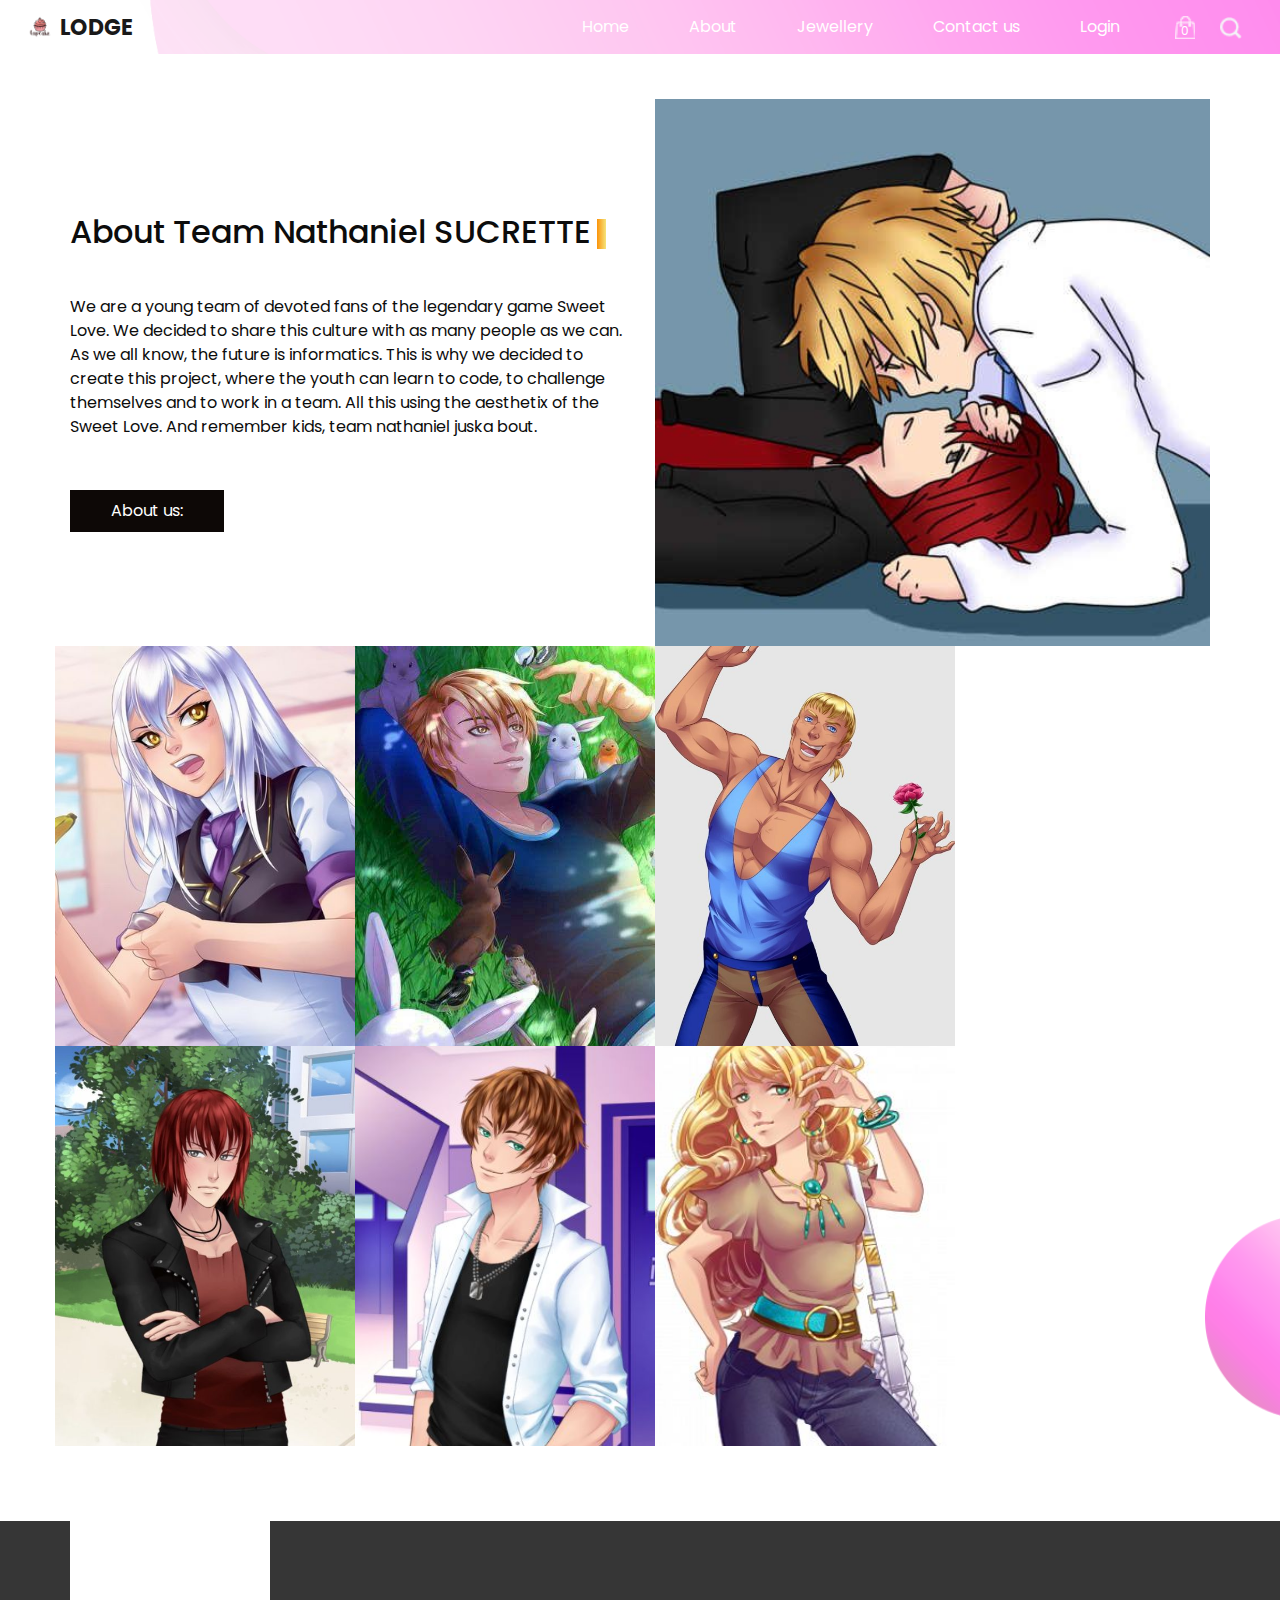
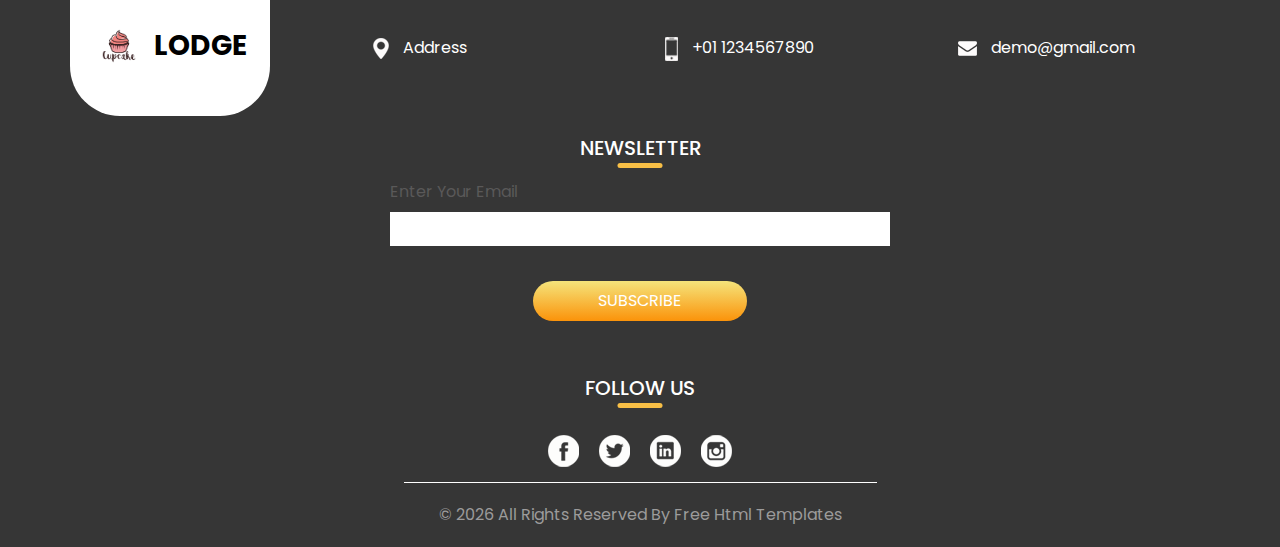
==== commit d6674517: "[feat] about page updates" ====
--- a/site/about.html
+++ b/site/about.html
@@ -98,27 +98,33 @@
           <div class="detail-box">
             <div class="heading_container">
               <h2>
-                About Jewellery Shop
+                About Team Nathaniel SUCRETTE
               </h2>
             </div>
             <p>
-              Lorem ipsum dolor sit amet, consectetur adipiscing elit, sed do eiusmod tempor incididunt ut labore et
-              dolore magna aliqua. Ut enim ad minim veniam, quis nostrudLorem ipsum dolor sit amet, consectetur
-              adipiscing elit, sed do eiusmod tempor incididunt ut labore et dolore magna aliqua. Ut enim ad minim
-              veniam, quis nostrud
+              We are a young team of devoted fans of the legendary game Sweet Love. We decided to share this culture with as many people as we can.
+              As we all know, the future is informatics. This is why we decided to create this project, where the youth can learn to code, to challenge themselves and to work in a team. All this using the aesthetix of the Sweet Love.
+              And remember kids, team nathaniel juska bout.
             </p>
             <div>
               <a href="">
-                Read More
+                About us:
               </a>
             </div>
           </div>
         </div>
         <div class="col-md-6">
           <div class="img-box">
-            <img src="images/about-img.png" alt="">
-          </div>
-        </div>
+            <img src="images/nasty_hell.jpg" alt="">
+          </div>
+        </div>
+
+        <img src="images/nelly.jpg" alt="" style ="float:left; object-fit:cover; width:300px; height:400px">
+        <img src="images/julien.jpg" alt="" style ="float:right; object-fit:cover; width:300px; height:400px">
+        <img src="images/max.jpg" alt="" style ="float:left; object-fit:cover; width:300px; height:400px">
+        <img src="images/mike.jpg" alt="" style ="float:right; object-fit:cover; width:300px; height:400px">
+        <img src="images/veco.jpg" alt="" style ="float:left; object-fit:cover; width:300px; height:400px">
+        <img src="images/delya.jpg" alt="" style ="float:right; object-fit:cover; width:300px; height:400px">
       </div>
     </div>
   </section>
--- a/site/css/style.css
+++ b/site/css/style.css
@@ -29,15 +29,11 @@
 }
 
 .heading_container {
-  display: -webkit-box;
-  display: -ms-flexbox;
-  display: flex;
-}
-
+  display: flex;
+}
 .heading_container h2 {
   position: relative;
 }
-
 .heading_container h2::before {
   content: "";
   position: absolute;
@@ -45,7 +41,6 @@
   height: 30px;
   top: 14%;
   right: -15px;
-  background: -webkit-gradient(linear, left top, right top, from(#fb930a), to(#f5e47b));
   background: linear-gradient(to right, #fb930a, #f5e47b);
 }
 
@@ -72,7 +67,6 @@
   padding-right: 25px;
   padding-left: 25px;
 }
-
 .header_section .nav_container {
   margin: 0 auto;
 }
@@ -97,8 +91,7 @@
 .btn,
 .btn:focus {
   outline: none !important;
-  -webkit-box-shadow: none;
-          box-shadow: none;
+  box-shadow: none;
 }
 
 .custom_nav-container .nav_search-btn {
@@ -113,19 +106,13 @@
 }
 
 .navbar-brand {
-  display: -webkit-box;
-  display: -ms-flexbox;
-  display: flex;
-  -webkit-box-align: center;
-      -ms-flex-align: center;
-          align-items: center;
-}
-
+  display: flex;
+  align-items: center;
+}
 .navbar-brand img {
   width: 30px;
   margin-right: 5px;
 }
-
 .navbar-brand span {
   font-size: 22px;
   font-weight: 700;
@@ -148,29 +135,21 @@
 }
 
 .quote_btn-container {
-  display: -webkit-box;
-  display: -ms-flexbox;
-  display: flex;
-  -webkit-box-align: center;
-      -ms-flex-align: center;
-          align-items: center;
-}
-
+  display: flex;
+  align-items: center;
+}
 .quote_btn-container a {
   color: #000000;
   position: relative;
 }
-
 .quote_btn-container a .cart_number {
   position: absolute;
   top: 68%;
   left: 50%;
-  -webkit-transform: translate(-50%, -50%);
-          transform: translate(-50%, -50%);
+  transform: translate(-50%, -50%);
   color: #ffffff;
   font-size: 12px;
 }
-
 .quote_btn-container a img {
   width: 20px;
   margin: 0 25px;
@@ -180,83 +159,53 @@
 /* slider section */
 .slider_section {
   height: calc(100% - 70px);
-  display: -webkit-box;
-  display: -ms-flexbox;
-  display: flex;
-  -webkit-box-align: center;
-      -ms-flex-align: center;
-          align-items: center;
-  position: relative;
-}
-
+  display: flex;
+  align-items: center;
+  position: relative;
+}
 .slider_section .row {
-  -webkit-box-align: center;
-      -ms-flex-align: center;
-          align-items: center;
-}
-
+  align-items: center;
+}
 .slider_section .design-box {
   position: absolute;
   bottom: 0;
-  -webkit-transform: translateY(-50%);
-          transform: translateY(-50%);
+  transform: translateY(-50%);
   left: 0;
   width: 75px;
 }
-
 .slider_section .design-box img {
   width: 100%;
 }
-
 .slider_section .slider_number-container {
   position: absolute;
   top: 45%;
-  -webkit-transform: translateY(-50%);
-          transform: translateY(-50%);
+  transform: translateY(-50%);
   right: 4%;
   text-align: center;
-  opacity: .6;
-}
-
+  opacity: 0.6;
+}
 .slider_section .slider_number-container hr {
   width: 1px;
   height: 50px;
   border: none;
   background-color: #ffffff;
 }
-
 .slider_section .slider_number-container .number-box {
-  display: -webkit-box;
-  display: -ms-flexbox;
-  display: flex;
-  -webkit-box-orient: vertical;
-  -webkit-box-direction: normal;
-      -ms-flex-direction: column;
-          flex-direction: column;
-  -webkit-box-pack: center;
-      -ms-flex-pack: center;
-          justify-content: center;
-  -webkit-box-align: center;
-      -ms-flex-align: center;
-          align-items: center;
-  color: #ffffff;
-  text-transform: uppercase;
-}
-
+  display: flex;
+  flex-direction: column;
+  justify-content: center;
+  align-items: center;
+  color: #ffffff;
+  text-transform: uppercase;
+}
 .slider_section .detail_box h2 {
   margin-bottom: 0;
-  display: -webkit-box;
-  display: -ms-flexbox;
-  display: flex;
-  -webkit-box-align: center;
-      -ms-flex-align: center;
-          align-items: center;
-}
-
+  display: flex;
+  align-items: center;
+}
 .slider_section .detail_box h2 span {
   margin-right: 10px;
 }
-
 .slider_section .detail_box h2 hr {
   margin: 0;
   border: none;
@@ -264,14 +213,12 @@
   height: 1px;
   background-color: #000000;
 }
-
 .slider_section .detail_box h1 {
   font-weight: bold;
   text-transform: uppercase;
   font-size: 5rem;
   margin-bottom: 30px;
 }
-
 .slider_section .detail_box a {
   display: inline-block;
   padding: 8px 40px;
@@ -281,16 +228,13 @@
   border-radius: 0;
   margin: 35px 0;
 }
-
 .slider_section .detail_box a:hover {
   background-color: transparent;
   color: #0d0806;
 }
-
 .slider_section .img-box img {
   width: 100%;
 }
-
 .slider_section .carousel-indicators {
   padding: 0;
   margin: 0;
@@ -298,7 +242,6 @@
   bottom: 22%;
   left: 17%;
 }
-
 .slider_section .carousel-indicators li {
   text-indent: 0;
   width: auto;
@@ -310,95 +253,62 @@
   font-size: 24px;
   display: none;
 }
-
 .slider_section .carousel-indicators li.active {
   display: block;
 }
 
 .item_section .item_container {
-  display: -webkit-box;
-  display: -ms-flexbox;
-  display: flex;
-  -webkit-box-pack: center;
-      -ms-flex-pack: center;
-          justify-content: center;
-  -ms-flex-wrap: wrap;
-      flex-wrap: wrap;
-}
-
+  display: flex;
+  justify-content: center;
+  flex-wrap: wrap;
+}
 .item_section .item_container .box {
   width: 300px;
-  display: -webkit-box;
-  display: -ms-flexbox;
-  display: flex;
-  -webkit-box-orient: vertical;
-  -webkit-box-direction: normal;
-      -ms-flex-direction: column;
-          flex-direction: column;
-  -webkit-box-pack: justify;
-      -ms-flex-pack: justify;
-          justify-content: space-between;
+  display: flex;
+  flex-direction: column;
+  justify-content: space-between;
   margin: 30px 10px;
   padding: 15px;
-  -webkit-box-shadow: 0px 0px 2px 0.5px rgba(0, 0, 0, 0.15);
   box-shadow: 0px 0px 2px 0.5px rgba(0, 0, 0, 0.15);
 }
-
 .item_section .item_container .box .img-box {
   width: 100%;
-  display: -webkit-box;
-  display: -ms-flexbox;
-  display: flex;
-  -webkit-box-pack: center;
-      -ms-flex-pack: center;
-          justify-content: center;
-}
-
+  display: flex;
+  justify-content: center;
+}
 .item_section .item_container .box .img-box img {
   width: 125px;
 }
-
 .item_section .item_container .box h6 {
   color: #fbb534;
   text-transform: uppercase;
 }
-
 .item_section .item_container .box h5 {
   text-transform: uppercase;
 }
-
 .item_section .item_container .box:hover {
-  -webkit-box-shadow: 0px 0px 25px 1px rgba(0, 0, 0, 0.1);
-          box-shadow: 0px 0px 25px 1px rgba(0, 0, 0, 0.1);
+  box-shadow: 0px 0px 25px 1px rgba(0, 0, 0, 0.1);
 }
 
 .about_section {
   position: relative;
 }
-
 .about_section .design-box {
   position: absolute;
   bottom: 0;
-  -webkit-transform: translateY(-50%);
-          transform: translateY(-50%);
+  transform: translateY(-50%);
   right: 0;
   width: 75px;
 }
-
 .about_section .design-box img {
   width: 100%;
 }
-
 .about_section .row {
-  -webkit-box-align: center;
-      -ms-flex-align: center;
-          align-items: center;
-}
-
+  align-items: center;
+}
 .about_section .detail-box p {
   margin-top: 35px;
 }
-
 .about_section .detail-box a {
   display: inline-block;
   padding: 8px 40px;
@@ -408,12 +318,10 @@
   border-radius: 0;
   margin-top: 35px;
 }
-
 .about_section .detail-box a:hover {
   background-color: transparent;
   color: #0d0806;
 }
-
 .about_section .img-box img {
   width: 100%;
 }
@@ -421,76 +329,47 @@
 .price_section {
   background-color: #f8f8f8;
 }
-
 .price_section .price_container {
-  display: -webkit-box;
-  display: -ms-flexbox;
-  display: flex;
-  -webkit-box-pack: center;
-      -ms-flex-pack: center;
-          justify-content: center;
+  display: flex;
+  justify-content: center;
   padding: 40px 0;
-  -ms-flex-wrap: wrap;
-      flex-wrap: wrap;
-}
-
+  flex-wrap: wrap;
+}
 .price_section .price_container .box {
   min-width: 300px;
   max-width: 360px;
   height: 550px;
-  display: -webkit-box;
-  display: -ms-flexbox;
-  display: flex;
-  -webkit-box-orient: vertical;
-  -webkit-box-direction: normal;
-      -ms-flex-direction: column;
-          flex-direction: column;
-  -webkit-box-align: center;
-      -ms-flex-align: center;
-          align-items: center;
-  -webkit-box-pack: justify;
-      -ms-flex-pack: justify;
-          justify-content: space-between;
+  display: flex;
+  flex-direction: column;
+  align-items: center;
+  justify-content: space-between;
   margin: 35px 10px;
   padding: 45px 0 25px 0;
   text-align: center;
   background-color: #ffffff;
-  -webkit-box-shadow: 0px 0px 6px 0 rgba(0, 0, 0, 0.05);
   box-shadow: 0px 0px 6px 0 rgba(0, 0, 0, 0.05);
-  -webkit-box-flex: 1;
-      -ms-flex-positive: 1;
-          flex-grow: 1;
-}
-
+  flex-grow: 1;
+}
 .price_section .price_container .box .img-box {
   width: 100%;
-  display: -webkit-box;
-  display: -ms-flexbox;
-  display: flex;
-  -webkit-box-pack: center;
-      -ms-flex-pack: center;
-          justify-content: center;
-}
-
+  display: flex;
+  justify-content: center;
+}
 .price_section .price_container .box .img-box img {
   width: 150px;
 }
-
 .price_section .price_container .box h6 {
   font-weight: bold;
   font-size: 18px;
 }
-
 .price_section .price_container .box .detail-box h5 {
   text-transform: uppercase;
   font-weight: bold;
   font-size: 22px;
 }
-
 .price_section .price_container .box .detail-box h5 span {
   color: #fbb534;
 }
-
 .price_section .price_container .box .detail-box a {
   display: inline-block;
   padding: 5px 15px;
@@ -499,12 +378,10 @@
   color: #000000;
   margin-top: 15px;
 }
-
 .price_section .price_container .box:hover a {
   border-color: #fbb534;
   color: #fbb534;
 }
-
 .price_section .price_btn {
   display: inline-block;
   padding: 8px 40px;
@@ -513,7 +390,6 @@
   color: #ffffff;
   border-radius: 0;
 }
-
 .price_section .price_btn:hover {
   background-color: transparent;
   color: #0d0806;
@@ -523,36 +399,26 @@
   text-align: center;
   position: relative;
 }
-
 .ring_section .row {
-  -webkit-box-align: center;
-      -ms-flex-align: center;
-          align-items: center;
-}
-
+  align-items: center;
+}
 .ring_section .container {
-  -webkit-box-shadow: 0px 0px 56px 1px rgba(0, 0, 0, 0.08);
   box-shadow: 0px 0px 56px 1px rgba(0, 0, 0, 0.08);
 }
-
 .ring_section .design-box {
   position: absolute;
   bottom: 0;
-  -webkit-transform: translateY(-50%);
-          transform: translateY(-50%);
+  transform: translateY(-50%);
   left: 0;
   width: 75px;
 }
-
 .ring_section .design-box img {
   width: 100%;
 }
-
 .ring_section .ring_container .detail-box h4 {
   text-transform: uppercase;
   color: #fbb534;
 }
-
 .ring_section .ring_container .detail-box a {
   display: inline-block;
   padding: 5px 15px;
@@ -561,104 +427,72 @@
   color: #000000;
   margin-top: 15px;
 }
-
 .ring_section .ring_container .img-box img {
   width: 100%;
 }
 
 .client_section .heading_container {
-  -webkit-box-pack: center;
-      -ms-flex-pack: center;
-          justify-content: center;
-}
-
+  justify-content: center;
+}
 .client_section .secondary_heading {
   text-align: center;
 }
-
 .client_section .client_container {
-  display: -webkit-box;
-  display: -ms-flexbox;
-  display: flex;
-  -webkit-box-align: center;
-      -ms-flex-align: center;
-          align-items: center;
+  display: flex;
+  align-items: center;
   border: 1px solid #fbb534;
   padding: 25px;
   width: 85%;
   margin: 75px auto;
 }
-
 .client_section .client_container .client-id {
-  display: -webkit-box;
-  display: -ms-flexbox;
-  display: flex;
-  -webkit-box-align: center;
-      -ms-flex-align: center;
-          align-items: center;
+  display: flex;
+  align-items: center;
   width: 45%;
 }
-
 .client_section .client_container .client-id .img-box {
   margin-right: 25px;
 }
-
 .client_section .client_container .client-id .img-box img {
   width: 100%;
 }
-
 .client_section .client_container .client-id h5 {
   font-weight: bold;
 }
-
 .client_section .client_container .client-id h6 {
   color: #f6d768;
 }
-
 .client_section .client_container .detail-box {
   width: 55%;
 }
-
 .client_section .client_container .detail-box p {
   margin: 0;
 }
-
 .client_section .carousel-control-prev,
 .client_section .carousel-control-next {
   opacity: 1;
 }
-
 .client_section .carousel-control-prev {
-  -webkit-box-pack: start;
-      -ms-flex-pack: start;
-          justify-content: flex-start;
-}
-
+  justify-content: flex-start;
+}
 .client_section .carousel-control-next {
-  -webkit-box-pack: end;
-      -ms-flex-pack: end;
-          justify-content: flex-end;
-}
-
+  justify-content: flex-end;
+}
 .client_section .carousel-control-prev-icon,
 .client_section .carousel-control-next-icon {
   width: 30px;
   height: 30px;
   background-size: 25px;
 }
-
 .client_section .carousel-control-prev-icon {
   background-image: url(../images/prev-black.png);
 }
-
 .client_section .carousel-control-prev-icon:hover {
   background-image: url(../images/prev.png);
 }
-
 .client_section .carousel-control-next-icon {
   background-image: url(../images/next-black.png);
 }
-
 .client_section .carousel-control-next-icon:hover {
   background-image: url(../images/next.png);
 }
@@ -666,28 +500,22 @@
 .contact_section {
   position: relative;
 }
-
 .contact_section .design-box {
   position: absolute;
   bottom: 50%;
-  -webkit-transform: translateY(50%);
-          transform: translateY(50%);
+  transform: translateY(50%);
   right: 0;
   width: 75px;
 }
-
 .contact_section .design-box img {
   width: 100%;
 }
-
 .contact_section h2 {
   margin-bottom: 65px;
 }
-
 .contact_section form {
   padding-right: 35px;
 }
-
 .contact_section input {
   width: 100%;
   border: none;
@@ -697,46 +525,30 @@
   background-color: transparent;
   outline: none;
   color: #101010;
-  -webkit-box-shadow: 0px 2px 5px 0px rgba(0, 0, 0, 0.16);
   box-shadow: 0px 2px 5px 0px rgba(0, 0, 0, 0.16);
 }
-
-.contact_section input::-webkit-input-placeholder {
+.contact_section input::-moz-placeholder {
   color: #131313;
 }
-
-.contact_section input:-ms-input-placeholder {
-  color: #131313;
-}
-
-.contact_section input::-ms-input-placeholder {
-  color: #131313;
-}
-
 .contact_section input::placeholder {
   color: #131313;
 }
-
 .contact_section input.message-box {
   height: 120px;
 }
-
 .contact_section button {
   padding: 12px 45px;
   outline: none;
   border: none;
   border-radius: 30px;
   color: #fff;
-  background: -webkit-gradient(linear, left top, left bottom, from(#f5e47b), to(#fb930a));
   background: linear-gradient(to bottom, #f5e47b, #fb930a);
   margin-top: 35px;
 }
-
 .contact_section .map_container {
   height: 100%;
   padding-bottom: 110px;
 }
-
 .contact_section .map_container .map-responsive {
   height: 100%;
 }
@@ -745,59 +557,42 @@
   background-color: #363636;
   color: #ffffff;
 }
-
 .info_section .info_container .info_logo {
-  display: -webkit-box;
-  display: -ms-flexbox;
-  display: flex;
-  -webkit-box-pack: center;
-      -ms-flex-pack: center;
-          justify-content: center;
+  display: flex;
+  justify-content: center;
   padding: 100px 10px 45px 10px;
   background-color: #ffffff;
   width: 200px;
   border-radius: 0 0 50px 50px;
 }
-
 .info_section .info_container .info_logo a {
-  display: -webkit-box;
-  display: -ms-flexbox;
-  display: flex;
-  -webkit-box-align: center;
-      -ms-flex-align: center;
-          align-items: center;
-}
-
+  display: flex;
+  align-items: center;
+}
 .info_section .info_container .info_logo a img {
   width: 50px;
   margin-right: 10px;
 }
-
 .info_section .info_container .info_logo a span {
   text-transform: uppercase;
   color: #000000;
   font-size: 28px;
   font-weight: bold;
 }
-
 .info_section .info_container .info_contact {
   padding: 115px 10px 45px 10px;
 }
-
 .info_section .info_container .info_contact a {
   color: #ffffff;
 }
-
 .info_section .info_container .info_contact a img {
   margin-right: 10px;
 }
-
 .info_section .info_heading {
   text-transform: uppercase;
   margin: 20px 0;
   position: relative;
 }
-
 .info_section .info_heading::before {
   content: "";
   width: 45px;
@@ -805,39 +600,22 @@
   position: absolute;
   bottom: -8px;
   left: 50%;
-  -webkit-transform: translateX(-50%);
-          transform: translateX(-50%);
+  transform: translateX(-50%);
   border-radius: 5px;
   background-color: #f8bf46;
 }
-
 .info_section .info_form form {
-  display: -webkit-box;
-  display: -ms-flexbox;
-  display: flex;
-  -webkit-box-orient: vertical;
-  -webkit-box-direction: normal;
-      -ms-flex-direction: column;
-          flex-direction: column;
-  -webkit-box-align: center;
-      -ms-flex-align: center;
-          align-items: center;
-}
-
+  display: flex;
+  flex-direction: column;
+  align-items: center;
+}
 .info_section .info_form form .email_box {
-  display: -webkit-box;
-  display: -ms-flexbox;
-  display: flex;
-  -webkit-box-orient: vertical;
-  -webkit-box-direction: normal;
-      -ms-flex-direction: column;
-          flex-direction: column;
-}
-
+  display: flex;
+  flex-direction: column;
+}
 .info_section .info_form form label {
   color: #5a5959;
 }
-
 .info_section .info_form form input {
   width: 500px;
   border: none;
@@ -845,43 +623,27 @@
   outline: none;
   padding: 5px;
 }
-
 .info_section .info_form form button {
   padding: 8px 65px;
   outline: none;
   border: none;
   border-radius: 30px;
   color: #fff;
-  background: -webkit-gradient(linear, left top, left bottom, from(#f5e47b), to(#fb930a));
   background: linear-gradient(to bottom, #f5e47b, #fb930a);
   margin-top: 35px;
   text-transform: uppercase;
 }
-
 .info_section .info_social {
   padding-top: 35px;
-  display: -webkit-box;
-  display: -ms-flexbox;
-  display: flex;
-  -webkit-box-orient: vertical;
-  -webkit-box-direction: normal;
-      -ms-flex-direction: column;
-          flex-direction: column;
-  -webkit-box-align: center;
-      -ms-flex-align: center;
-          align-items: center;
-}
-
+  display: flex;
+  flex-direction: column;
+  align-items: center;
+}
 .info_section .info_social .social_box {
-  display: -webkit-box;
-  display: -ms-flexbox;
   display: flex;
   margin: 15px auto;
-  -webkit-box-align: center;
-      -ms-flex-align: center;
-          align-items: center;
-}
-
+  align-items: center;
+}
 .info_section .info_social .social_box img {
   min-width: 10px;
   margin: 0 10px;
@@ -890,12 +652,8 @@
 /* footer section*/
 .footer_section {
   background-color: #363636;
-  display: -webkit-box;
-  display: -ms-flexbox;
-  display: flex;
-  -webkit-box-pack: center;
-      -ms-flex-pack: center;
-          justify-content: center;
+  display: flex;
+  justify-content: center;
   position: relative;
 }
 
@@ -910,5 +668,4 @@
 
 .footer_section a {
   color: #9c9b9b;
-}
-/*# sourceMappingURL=style.css.map */+}/*# sourceMappingURL=style.css.map */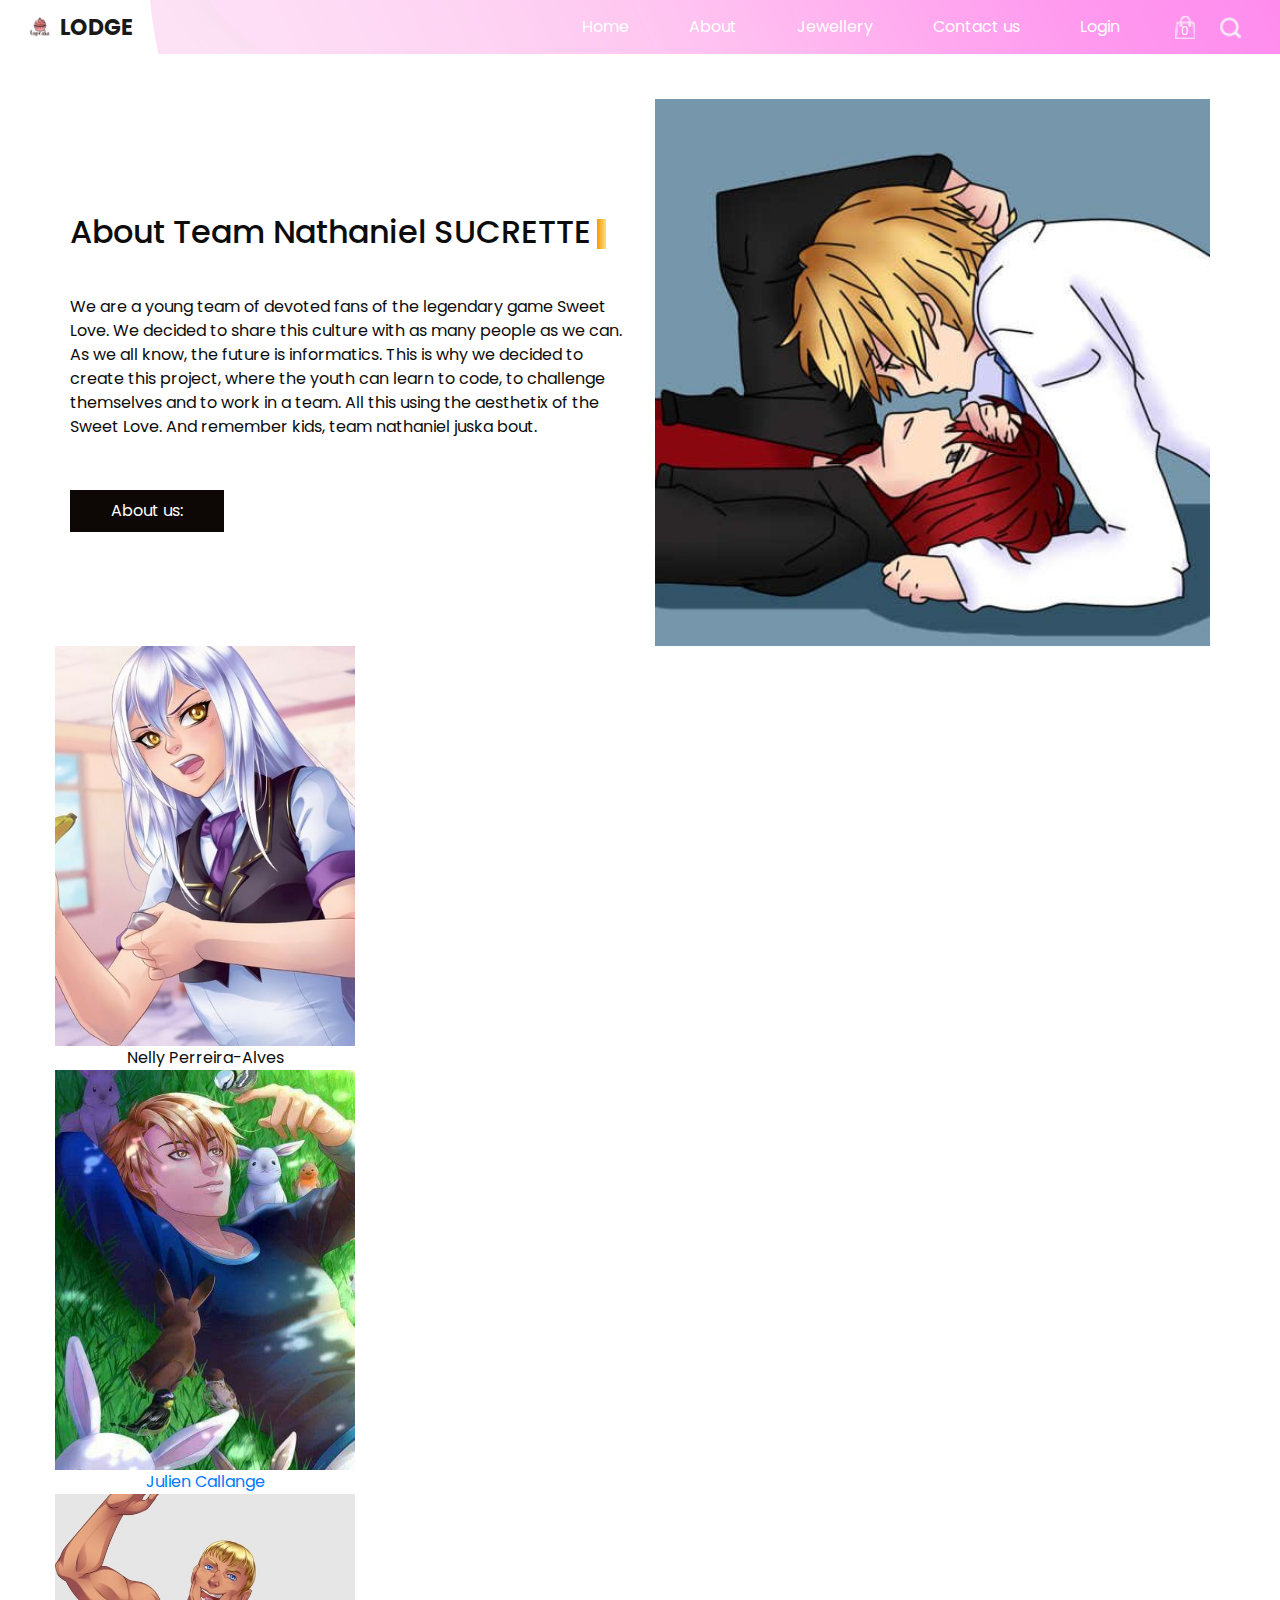
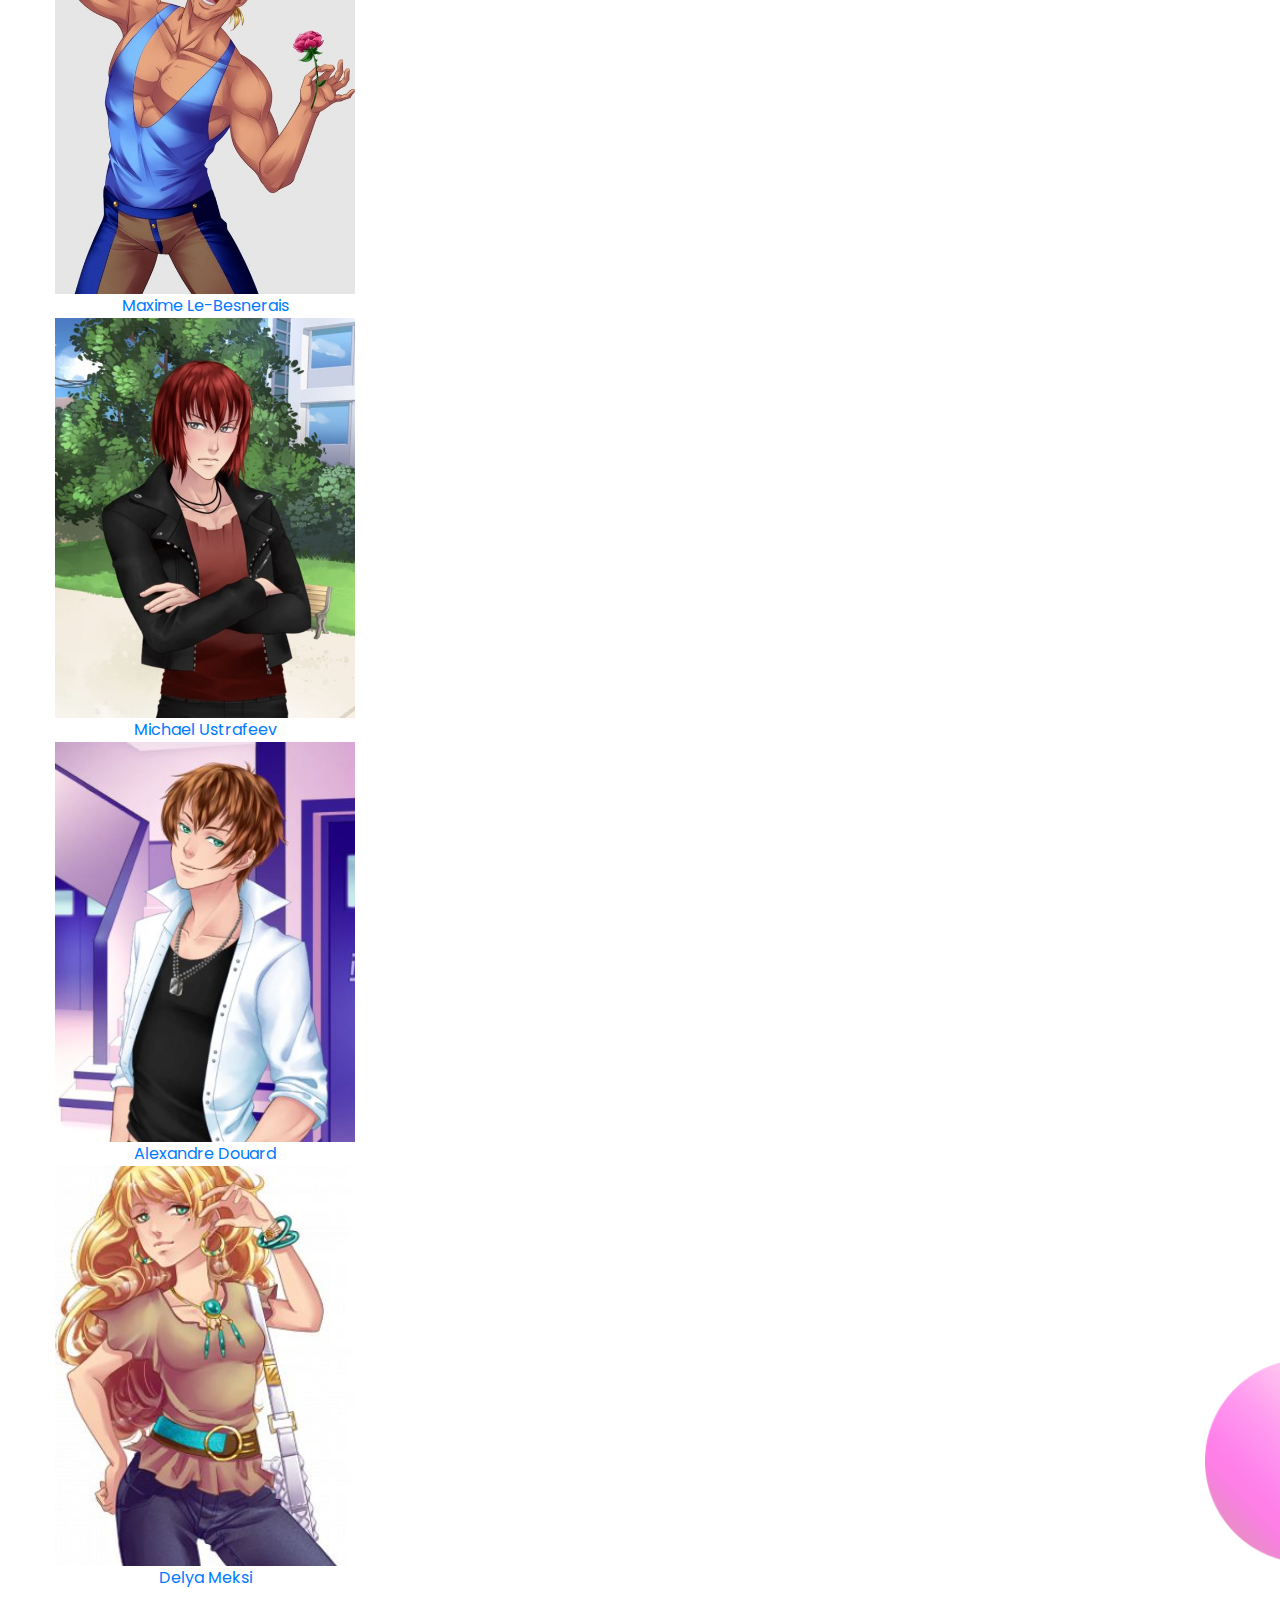
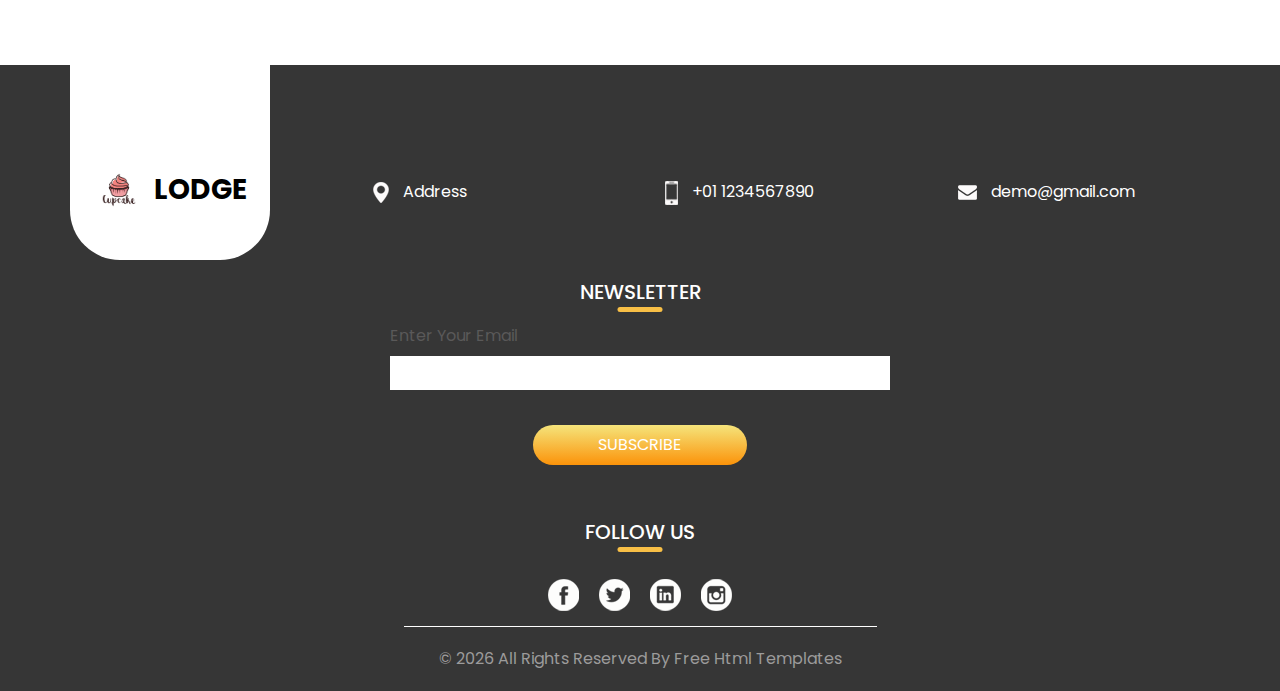
==== commit f290b202: "[feat] about page updates" ====
--- a/site/about.html
+++ b/site/about.html
@@ -26,6 +26,7 @@
   <link href="css/style.css" rel="stylesheet" />
   <!-- responsive style -->
   <link href="css/responsive.css" rel="stylesheet" />
+  <link href="css/mike.css" rel="stylesheet"/>
 </head>
 
 <body class="sub_page">
@@ -119,12 +120,45 @@
           </div>
         </div>
 
+        <div class="rrr">
+
         <img src="images/nelly.jpg" alt="" style ="float:left; object-fit:cover; width:300px; height:400px">
+        <div>
+          <div class="names">
+            Nelly Perreira-Alves
+          </a>
+        </div>
         <img src="images/julien.jpg" alt="" style ="float:right; object-fit:cover; width:300px; height:400px">
+        <div class="names">
+          <a href="">
+            Julien Callange
+          </a>
+        </div>
         <img src="images/max.jpg" alt="" style ="float:left; object-fit:cover; width:300px; height:400px">
+        <div class="names">
+          <a href="">
+                      Maxime Le-Besnerais
+          </a>
+        </div>
         <img src="images/mike.jpg" alt="" style ="float:right; object-fit:cover; width:300px; height:400px">
+        <div class="names">
+          <a href="">
+                      Michael Ustrafeev
+          </a>
+        </div>
         <img src="images/veco.jpg" alt="" style ="float:left; object-fit:cover; width:300px; height:400px">
+        <div class="names">
+          <a href="">
+                      Alexandre Douard
+          </a>
+        </div>
         <img src="images/delya.jpg" alt="" style ="float:right; object-fit:cover; width:300px; height:400px">
+        <div class="names">
+          <a href="">
+                      Delya Meksi
+          </a>
+        </div>
+        </div>
       </div>
     </div>
   </section>
--- a/site/css/mike.css
+++ b/site/css/mike.css
@@ -0,0 +1,14 @@
+/*
+** EPITECH PROJECT, 2022
+** sucrettes
+** File description:
+** mike.css
+*/
+
+.rrr{
+    /* align-content: center; */
+    /* justify-content: center; */
+    text-align: center;
+    /* width: 100%; */
+    align-items: center;
+}